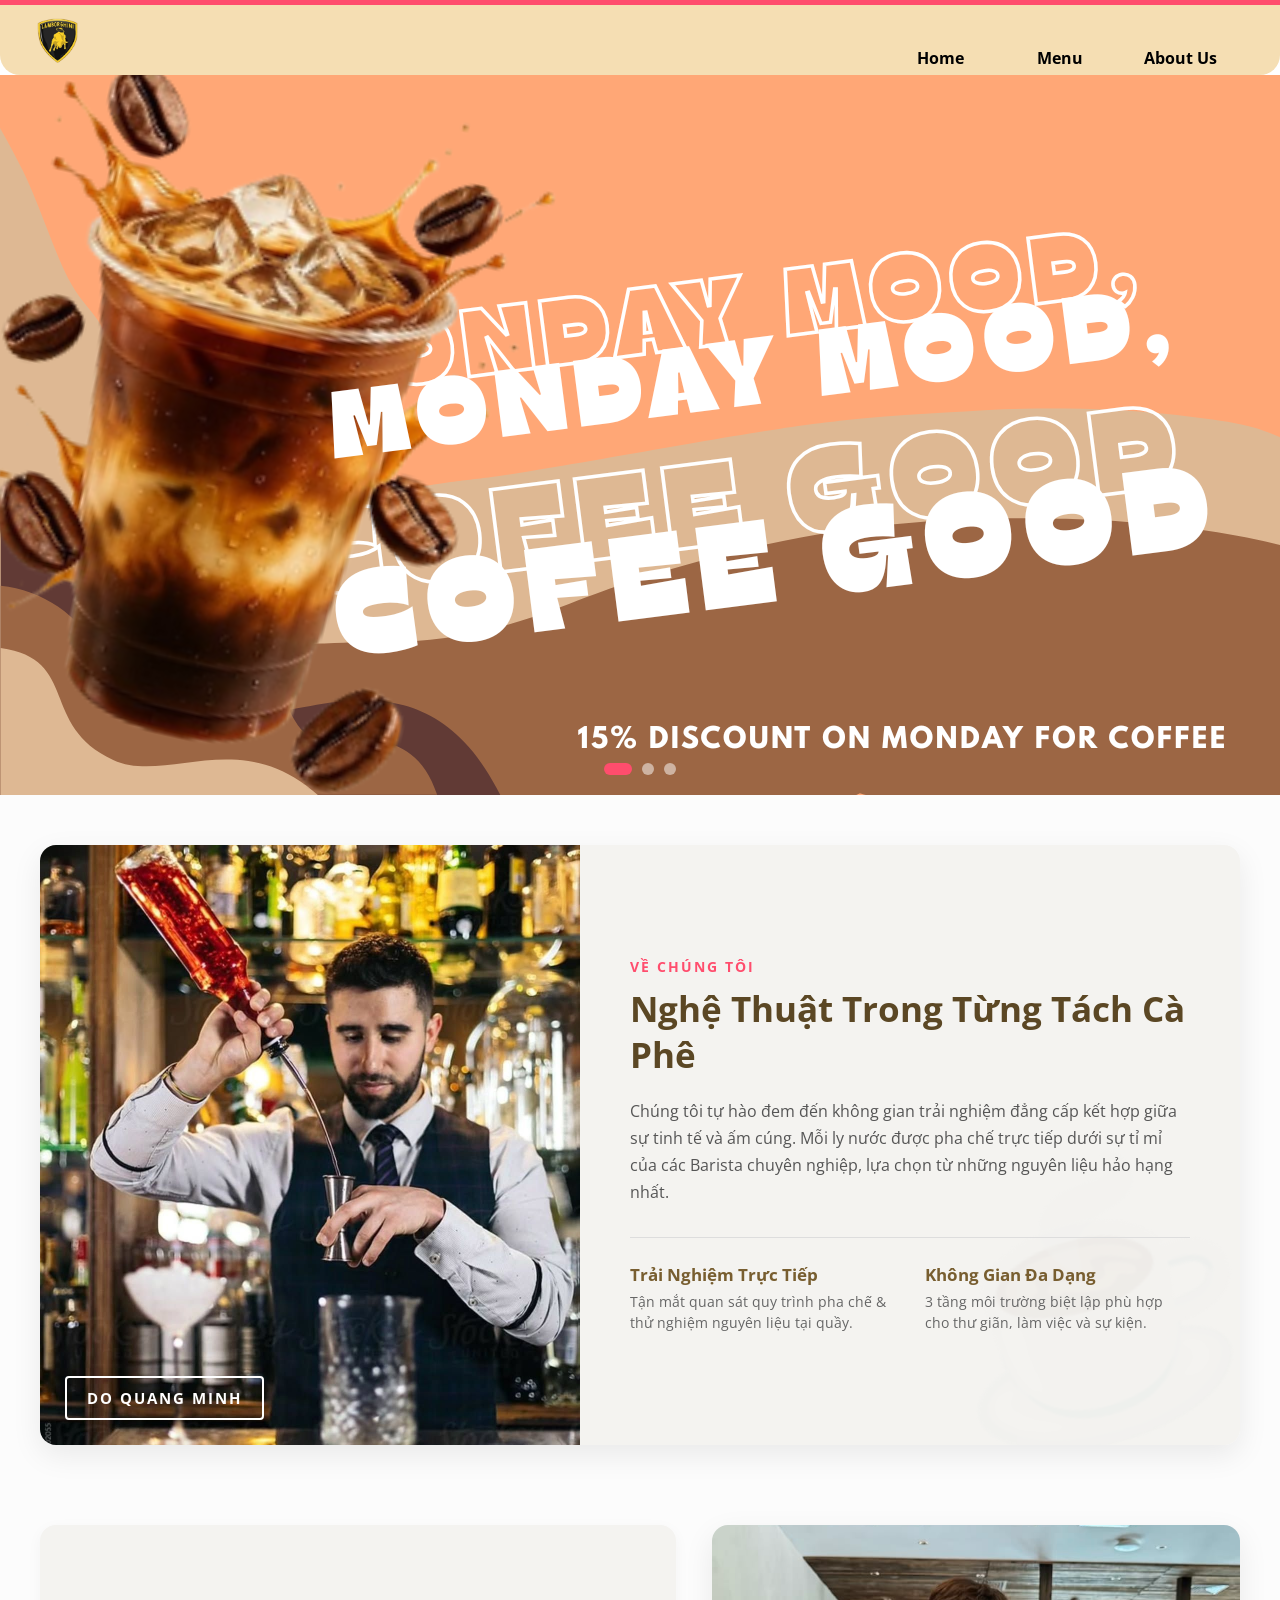
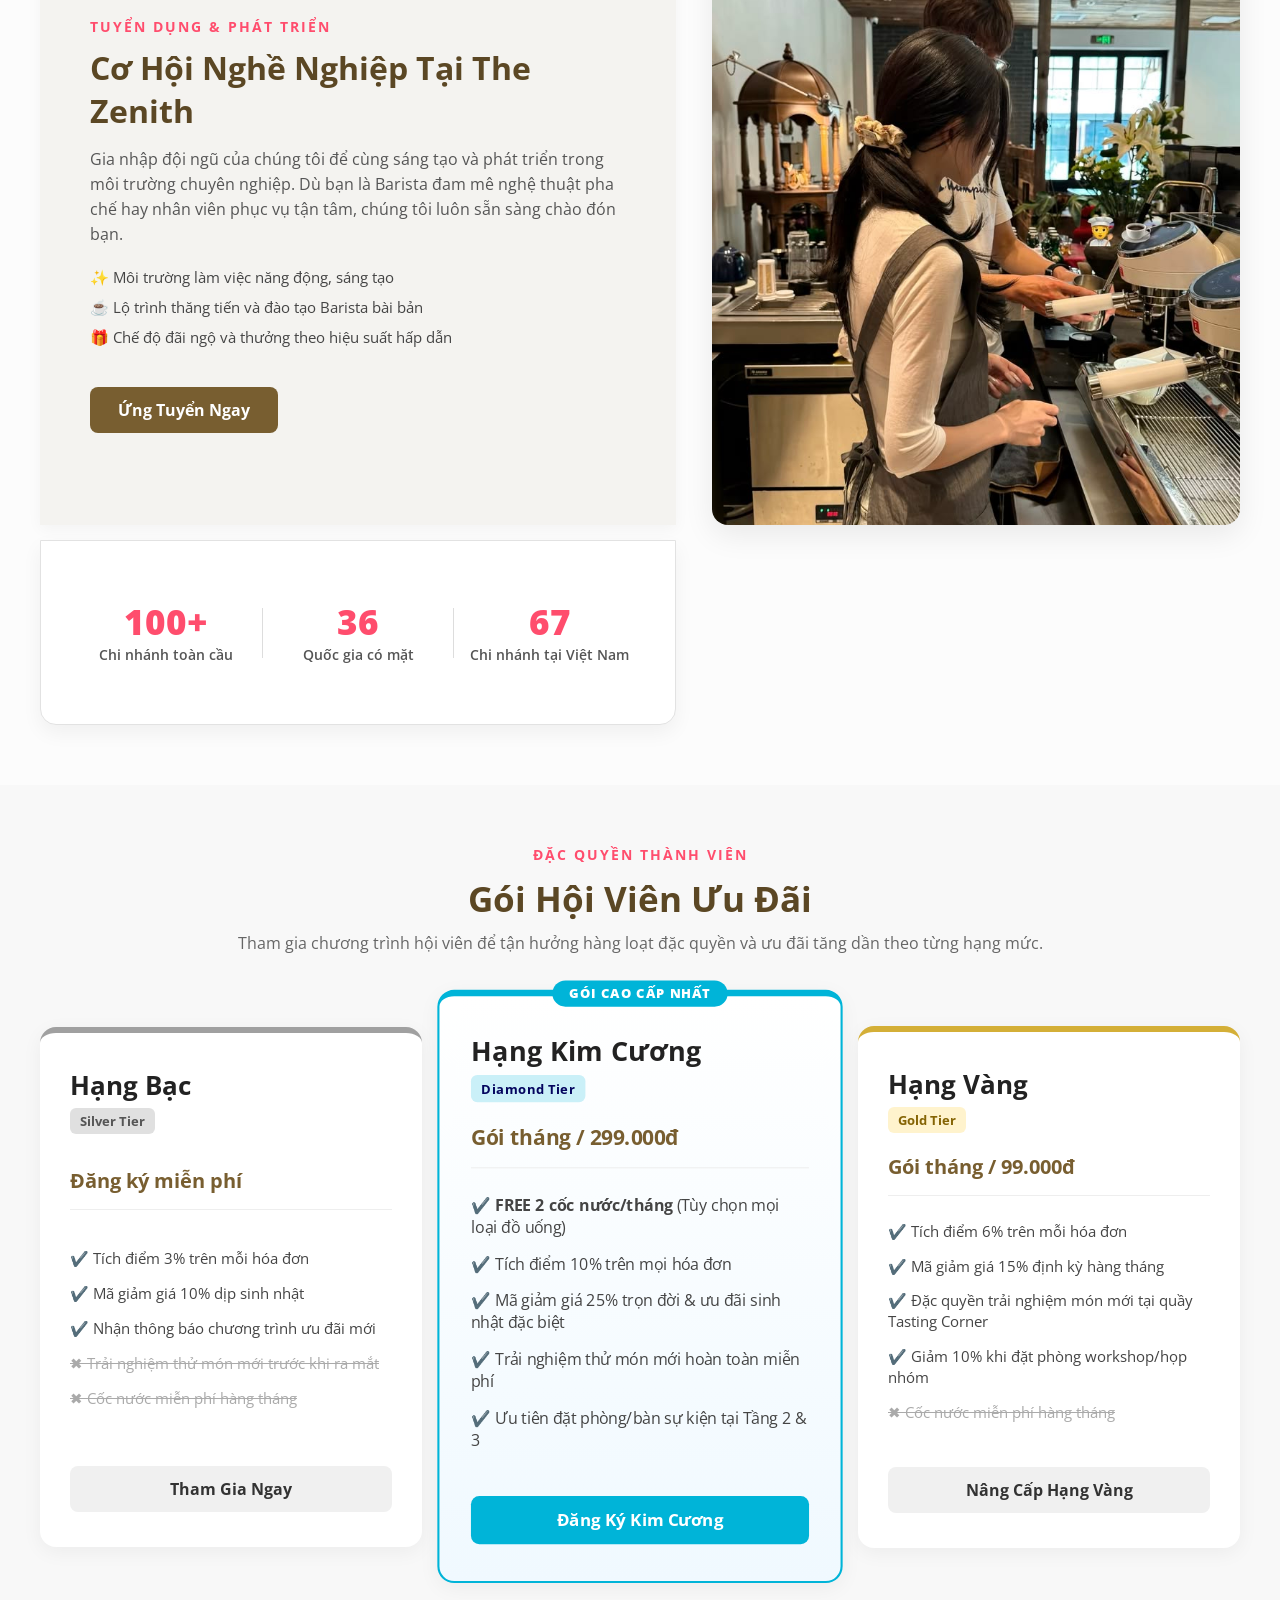
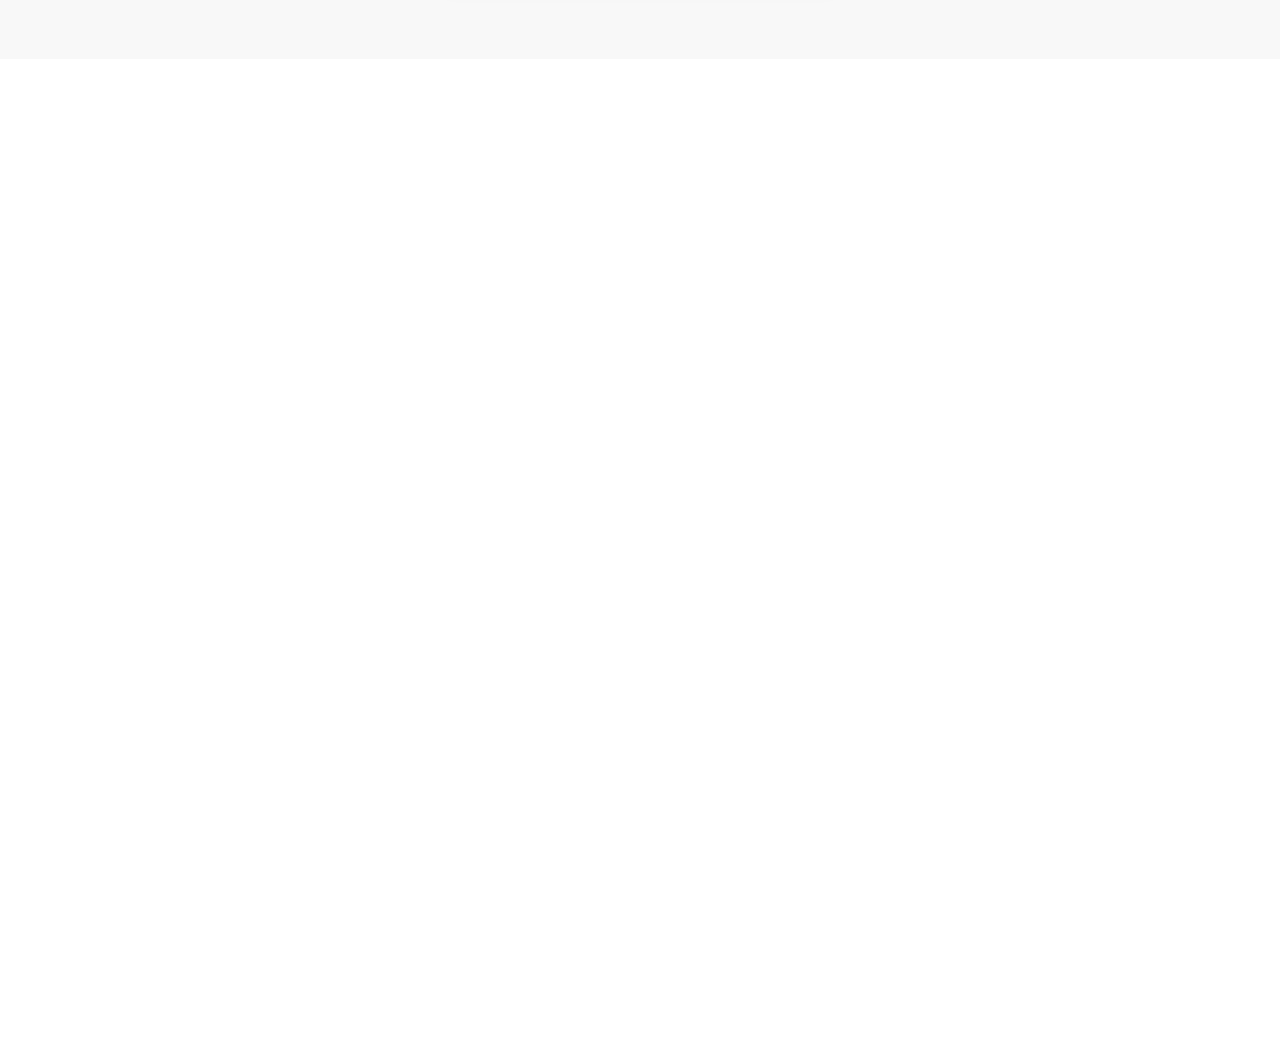
==== index.html @ a3444e9d "Add files via upload" ====
<!DOCTYPE html>
<html lang="en">
<head>
    <meta charset="UTF-8">
    <meta name="viewport" content="width=device-width, initial-scale=1.0">
    <title>Document</title>
    <link rel="stylesheet" href="style.css">
    <link rel="preconnect" href="https://fonts.googleapis.com">
    <link rel="preconnect" href="https://fonts.gstatic.com" crossorigin>
    <link href="https://fonts.googleapis.com/css2?family=Open+Sans:ital,wght@0,300..800;1,300..800&display=swap" rel="stylesheet">
</head>
<body>
    <div class="header">
        <a href="#" class="logo">
            <img src="poster/image.png" alt="Logo Thương Hiệu">
        </a>
        <ul class="nav">
            
            <li class="nav-item">
                <div class="button">Home</div>
                <div class="panel">
                    <div class="panel-layout-70-30">
                        <div class="panel-left">
                            <ul class="panel-links">
                                <li><a href="#about-section">Giới thiệu chung</a></li>
                                <li><a href="#career-section">Cơ hội nghề nghiệp</a></li>
                                <li><a href="#posterSlider">Chương trình ưu đãi</a></li>
                                <li><a href="#membership-section">Thẻ quà tặng</a></li>
                            </ul>
                        </div>
                        
                        <div class="panel-divider"></div>
                        
                        <div class="panel-right">
                            <p class="quote">"Sự hoàn hảo trong từng giọt cà phê không chỉ là nghệ thuật, mà là cam kết chất lượng tuyệt đối từ chúng tôi đến tay bạn."</p>
                            <p class="quote-author">- Chuyên gia nhãn hàng -</p>
                        </div>
                    </div>
                </div>
            </li>

            <li class="nav-item">
                <div class="button">Menu</div>
                <div class="panel">
                    <div class="panel-content">
                        <h3 class="panel-title">Danh mục đồ uống</h3>
                        <ul class="panel-links grid-links">
                            <li><a href="#">Cà phê pha máy</a></li>
                            <li><a href="#">Cà phê pha phin truyền thống</a></li>
                            <li><a href="#">Trà trái cây nhiệt đới</a></li>
                            <li><a href="#">Trà sữa trân châu</a></li>
                            <li><a href="#">Đá xay (Freeze)</a></li>
                            <li><a href="#">Nước ép tươi</a></li>
                        </ul>
                    </div>
                </div>
            </li>

            <li class="nav-item">
                <div class="button">About Us</div>
                <div class="panel">
                    <div class="panel-content">
                        <h3 class="panel-title">Về thương hiệu</h3>
                        <ul class="panel-links grid-links">
                            <li><a href="#">Lịch sử thương hiệu</a></li>
                            <li><a href="#">Biểu tượng thương hiệu</a></li>
                            <li><a href="#">Hệ thống chi nhánh & cơ sở</a></li>
                            <li><a href="#">Cơ hội nghề nghiệp</a></li>
                            <li><a href="#">Chính sách trực tuyến</a></li>
                            <li><a href="#">Liên hệ nhượng quyền</a></li>
                        </ul>
                    </div>
                </div>
            </li>
            
        </ul>
    </div>
    
    <div class="main-poster" id="posterSlider">
        <div class="slider-track">
            <div class="slide">
                <img src="poster/MONDAY MOOD, COFEE GOOD.png" alt="Poster 1" draggable="false">
            </div>
            <div class="slide">
                <img src="poster/MONDAY MOOD, COFEE GOOD(1).png" alt="Poster 2" draggable="false">
            </div>
            <div class="slide">
                <img src="poster/MONDAY MOOD, COFEE GOOD(2).png" alt="Poster 3" draggable="false">
            </div>
        </div>
        <!-- Dấu chấm chuyển slide (Dots) -->
        <div class="slider-dots">
            <span class="dot active"></span>
            <span class="dot"></span>
            <span class="dot"></span>
        </div>
    </div>

    <!-- SECTION GIỚI THIỆU CHUNG -->
    <section class="about-section" id="about-section">
        <div class="about-container">
            <!-- Ảnh Bartender bên trái -->
            <div class="about-image">
                <img src="poster/bartender.png" alt="Bartender">
                <div class="bartender-badge">DO QUANG MINH</div>
            </div>

            <!-- Khối nội dung bên phải -->
            <div class="about-content">
                <div class="content-text">
                    <span class="sub-title">VỀ CHÚNG TÔI</span>
                    <h2>Nghệ Thuật Trong Từng Tách Cà Phê</h2>
                    <p class="description">
                        Chúng tôi tự hào đem đến không gian trải nghiệm đẳng cấp kết hợp giữa sự tinh tế và ấm cúng. 
                        Mỗi ly nước được pha chế trực tiếp dưới sự tỉ mỉ của các Barista chuyên nghiệp, lựa chọn từ những nguyên liệu hảo hạng nhất.
                    </p>

                    <div class="about-highlights">
                        <div class="highlight-item">
                            <h4>Trải Nghiệm Trực Tiếp</h4>
                            <p>Tận mắt quan sát quy trình pha chế & thử nghiệm nguyên liệu tại quầy.</p>
                        </div>
                        <div class="highlight-item">
                            <h4>Không Gian Đa Dạng</h4>
                            <p>3 tầng môi trường biệt lập phù hợp cho thư giãn, làm việc và sự kiện.</p>
                        </div>
                    </div>
                </div>

                <!-- Họa tiết trang trí chìm ở góc dưới bên phải -->
                <div class="watermark-pattern">☕</div>
            </div>
        </div>
    </section>

    <!-- SECTION CƠ HỘI NGHỀ NGHIỆP & CHI NHÁNH -->
    <section class="career-branch-section" id="career-section">
        <div class="career-container">
            <!-- Khối nội dung bên trái (Cao 800px) -->
            <div class="career-left">
                <!-- Phần trên (600px): Cơ hội nghề nghiệp -->
                <div class="career-info">
                    <span class="sub-title">TUYỂN DỤNG & PHÁT TRIỂN</span>
                    <h2>Cơ Hội Nghề Nghiệp Tại The Zenith</h2>
                    <p class="description">
                        Gia nhập đội ngũ của chúng tôi để cùng sáng tạo và phát triển trong môi trường chuyên nghiệp. 
                        Dù bạn là Barista đam mê nghệ thuật pha chế hay nhân viên phục vụ tận tâm, chúng tôi luôn sẵn sàng chào đón bạn.
                    </p>
                    <ul class="career-benefits">
                        <li>✨ Môi trường làm việc năng động, sáng tạo</li>
                        <li>☕ Lộ trình thăng tiến và đào tạo Barista bài bản</li>
                        <li>🎁 Chế độ đãi ngộ và thưởng theo hiệu suất hấp dẫn</li>
                    </ul>
                    <a href="#" class="btn-career">Ứng Tuyển Ngay</a>
                </div>

                <!-- Phần dưới (200px): Thống kê Chi nhánh (3 Cột) -->
                <div class="branch-stats">
                    <div class="stat-item">
                        <span class="stat-number">100+</span>
                        <span class="stat-label">Chi nhánh toàn cầu</span>
                    </div>
                    <div class="stat-divider"></div>
                    <div class="stat-item">
                        <span class="stat-number">36</span>
                        <span class="stat-label">Quốc gia có mặt</span>
                    </div>
                    <div class="stat-divider"></div>
                    <div class="stat-item">
                        <span class="stat-number">67</span>
                        <span class="stat-label">Chi nhánh tại Việt Nam</span>
                    </div>
                </div>
            </div>

            <!-- Khối ảnh Staff bên phải (Cao 600px) -->
            <div class="career-right-image">
                <img src="poster/staff.png" alt="Staff">
            </div>
        </div>
    </section>

    <!-- SECTION GÓI HỘI VIÊN -->
    <section class="membership-section" id="membership-section">
        <div class="membership-container">
            <div class="membership-header">
                <span class="sub-title">ĐẶC QUYỀN THÀNH VIÊN</span>
                <h2>Gói Hội Viên Ưu Đãi</h2>
                <p>Tham gia chương trình hội viên để tận hưởng hàng loạt đặc quyền và ưu đãi tăng dần theo từng hạng mức.</p>
            </div>

            <div class="membership-cards">
                <!-- GÓI BẠC (BÊN TRÁI) -->
                <div class="membership-card silver">
                    <div class="card-header">
                        <h3>Hạng Bạc</h3>
                        <span class="badge-tier">Silver Tier</span>
                    </div>
                    <div class="card-price">Đăng ký miễn phí</div>
                    <ul class="card-benefits">
                        <li>✔️ Tích điểm 3% trên mỗi hóa đơn</li>
                        <li>✔️ Mã giảm giá 10% dịp sinh nhật</li>
                        <li>✔️ Nhận thông báo chương trình ưu đãi mới</li>
                        <li class="disabled">✖ Trải nghiệm thử món mới trước khi ra mắt</li>
                        <li class="disabled">✖ Cốc nước miễn phí hàng tháng</li>
                    </ul>
                    <a href="#" class="btn-tier">Tham Gia Ngay</a>
                </div>

                <!-- GÓI KIM CƯƠNG (Ở GIỮA - NỔI BẬT CAO NHẤT) -->
                <div class="membership-card diamond highlight">
                    <div class="popular-tag">GÓI CAO CẤP NHẤT</div>
                    <div class="card-header">
                        <h3>Hạng Kim Cương</h3>
                        <span class="badge-tier">Diamond Tier</span>
                    </div>
                    <div class="card-price">Gói tháng / 299.000đ</div>
                    <ul class="card-benefits">
                        <li>✔️ <strong>FREE 2 cốc nước/tháng</strong> (Tùy chọn mọi loại đồ uống)</li>
                        <li>✔️ Tích điểm 10% trên mọi hóa đơn</li>
                        <li>✔️ Mã giảm giá 25% trọn đời & ưu đãi sinh nhật đặc biệt</li>
                        <li>✔️ Trải nghiệm thử món mới hoàn toàn miễn phí</li>
                        <li>✔️ Ưu tiên đặt phòng/bàn sự kiện tại Tầng 2 & 3</li>
                    </ul>
                    <a href="#" class="btn-tier btn-diamond">Đăng Ký Kim Cương</a>
                </div>

                <!-- GÓI VÀNG (BÊN PHẢI) -->
                <div class="membership-card gold">
                    <div class="card-header">
                        <h3>Hạng Vàng</h3>
                        <span class="badge-tier">Gold Tier</span>
                    </div>
                    <div class="card-price">Gói tháng / 99.000đ</div>
                    <ul class="card-benefits">
                        <li>✔️ Tích điểm 6% trên mỗi hóa đơn</li>
                        <li>✔️ Mã giảm giá 15% định kỳ hàng tháng</li>
                        <li>✔️ Đặc quyền trải nghiệm món mới tại quầy Tasting Corner</li>
                        <li>✔️ Giảm 10% khi đặt phòng workshop/họp nhóm</li>
                        <li class="disabled">✖ Cốc nước miễn phí hàng tháng</li>
                    </ul>
                    <a href="#" class="btn-tier">Nâng Cấp Hạng Vàng</a>
                </div>
            </div>
        </div>
    </section>

    <div style="height: 1000px; padding: 20px;"></div>
    
    <script src="script.js"></script>
</body>
</html>
---- style.css ----
* {
    padding: 0;
    margin: 0;
    box-sizing: border-box;
}

html {
    scroll-behavior: smooth;
}

body {
    font-family: 'Open Sans', sans-serif;
    padding-top: 75px; 
}


.header {
    height: 75px;
    width: 100%;
    background-color: wheat;
    border-top: 5px solid #ff4d6d;
    
    position: fixed;
    top: 0;
    left: 0;
    z-index: 1000;
    
    display: flex;
    align-items: flex-end;
    padding-bottom: 0;     

    border-bottom-left-radius: 20px;
    border-bottom-right-radius: 20px;
}

.nav {
    list-style: none;
    padding: 0;
    margin-left: auto;  
    margin-right: 50px;
    display: flex; 
    gap: 20px; 

    font-weight: bold;
}

.nav-item {
    position: static; 
}

.logo {
    margin-left: 30px; 
    
    align-self: center; 
    
    display: flex; 
}

.logo img {
    height: 55px; 
    width: auto;
    object-fit: contain; 
}

.button {
    height: 35px;
    width: 100px;
    
    border-top-left-radius: 20px;
    border-top-right-radius: 20px;
    border-bottom-left-radius: 0;
    border-bottom-right-radius: 0;

    color: #000;
    cursor: pointer;
    
    display: flex;
    justify-content: center; 
    align-items: center;  
    transition: 0.2s;   
}

.nav-item:hover .button,
.nav-item.active .button {
    background-color: hsl(38, 43%, 33%);
    color: white;
}

.panel {
    display: none; 
    position: absolute;
    top: 75px; 
    left: 0;
    width: 100%;
    height: auto;
    background-color: #fff;
    box-shadow: 0px 8px 16px rgba(0,0,0,0.1); 
    font-weight: normal; 
    color: #333;
    padding: 30px 10%; 
    border-bottom: 3px solid hsl(38, 43%, 33%); 
}

.nav-item.active .panel {
    display: block;
    animation: fadeIn 0.3s ease; 
}


.panel-layout-70-30 {
    display: flex;
    justify-content: space-between;
    align-items: stretch; 
}

.panel-left {
    width: 65%;
}


.panel-divider {
    width: 1px;
    background-color: #ccc;
    margin: 15px 30px; 
}

.panel-right {
    width: 30%; 
    display: flex;
    flex-direction: column;
    justify-content: center; 
}

.panel-title {
    color: hsl(38, 43%, 33%);
    margin-bottom: 15px;
    font-size: 1.2rem;
}

.panel-links {
    list-style: none;
    padding: 0;
}

.panel-links li {
    margin-bottom: 12px;
}

.panel-links a {
    text-decoration: none;
    color: #333;
    font-size: 1rem;
    transition: 0.2s;
}

.panel-links a:hover {
    color: #ff4d6d;
    padding-left: 5px; 
}

.grid-links {
    display: grid;
    grid-template-columns: 1fr 1fr; 
    gap: 15px;
}

.quote {
    font-style: italic;
    font-size: 1.1rem;
    line-height: 1.6;
    color: #555;
}

.quote-author {
    margin-top: 15px;
    font-weight: bold;
    text-align: right;
    color: hsl(38, 43%, 33%);
}

@keyframes fadeIn {
    from { opacity: 0; transform: translateY(-5px); }
    to { opacity: 1; transform: translateY(0); }
}

/* MAIN POSTER SLIDER */
.main-poster {
    width: 100%;
    max-height: 100vh;
    overflow: hidden;
    position: relative;
    user-select: none; /* Tránh bôi đen chữ/ảnh khi kéo chuột */
    cursor: grab;
}

.main-poster:active {
    cursor: grabbing;
}

.slider-track {
    display: flex;
    width: 100%;
    height: 100%;
    transition: transform 0.5s cubic-bezier(0.25, 1, 0.5, 1);
    will-change: transform;
}

.slide {
    min-width: 100%;
    height: 100%;
    display: flex;
    justify-content: center;
    align-items: center;
    flex-shrink: 0;
}

.slide img {
    width: 100%;
    height: 100%;
    object-fit: cover;
    pointer-events: none; /* Tránh kéo thả mặc định của trình duyệt */
}

/* Dots chỉ số slide */
.slider-dots {
    position: absolute;
    bottom: 20px;
    left: 50%;
    transform: translateX(-50%);
    display: flex;
    gap: 10px;
    z-index: 10;
}

.dot {
    width: 12px;
    height: 12px;
    background-color: rgba(255, 255, 255, 0.5);
    border-radius: 50%;
    cursor: pointer;
    transition: 0.3s;
}

.dot.active {
    background-color: #ff4d6d;
    width: 28px;
    border-radius: 10px;
}

.main-poster img {
    width: 100%;
    height: 100%;
    object-fit: cover; 
}

/* SECTION GIỚI THIỆU CHUNG */
.about-section {
    width: 100%;
    padding: 50px 0; /* Khoảng cách nhỏ giữa Slider và Section này */
    background-color: #fcfcfc;
}

.about-container {
    max-width: 1200px;
    height: 600px; /* Chiều cao cố định 600px theo yêu cầu */
    margin: 0 auto;
    display: flex;
    box-shadow: 0 10px 30px rgba(0, 0, 0, 0.08);
    border-radius: 16px;
    overflow: hidden;
}

/* Khối ảnh bên trái */
.about-image {
    width: 45%;
    height: 100%;
    position: relative;
}

.about-image img {
    width: 100%;
    height: 100%;
    object-fit: cover;
    display: block;
}

.bartender-badge {
    position: absolute;
    bottom: 25px;
    left: 25px;
    
    color: #ffffff;
    border: 2px solid #ffffff; /* Khung chữ nhật rỗng (hollow) */
    background-color: transparent;
    
    font-size: 0.95rem;
    font-weight: 700;
    letter-spacing: 2px;
    text-transform: uppercase;
    
    padding: 10px 20px;
    border-radius: 4px; /* Bo góc nhẹ cho tinh tế, hoặc đổi thành 0px nếu muốn vuông vức hẳn */
    z-index: 5;
    
    /* Đổ bóng nhẹ phía sau chữ/viền để nổi bật trên các nền ảnh sáng/tối */
    box-shadow: 0 4px 10px rgba(0, 0, 0, 0.25);
}

/* Khối nội dung ngả xám bên phải */
.about-content {
    width: 55%;
    height: 100%;
    background-color: #f4f3f0; /* Màu nền ngả xám ấm nhẹ nhàng */
    padding: 50px;
    display: flex;
    flex-direction: column;
    justify-content: center;
    position: relative; /* Để căn vị trí họa tiết chìm */
    overflow: hidden;
}

.content-text {
    position: relative;
    z-index: 2; /* Nổi lên trên họa tiết chìm */
}

.sub-title {
    font-size: 0.9rem;
    font-weight: 700;
    letter-spacing: 2px;
    color: #ff4d6d;
    text-transform: uppercase;
    display: block;
    margin-bottom: 10px;
}

.about-content h2 {
    font-size: 2.2rem;
    color: hsl(38, 43%, 25%);
    margin-bottom: 20px;
    line-height: 1.3;
}

.about-content .description {
    font-size: 1rem;
    line-height: 1.7;
    color: #555;
    margin-bottom: 30px;
}

.about-highlights {
    display: flex;
    gap: 20px;
    border-top: 1px solid #ddd;
    padding-top: 25px;
}

.highlight-item h4 {
    color: hsl(38, 43%, 33%);
    font-size: 1.05rem;
    margin-bottom: 5px;
}

.highlight-item p {
    font-size: 0.88rem;
    color: #666;
    line-height: 1.5;
}

/* Họa tiết chìm ở góc dưới bên phải */
.watermark-pattern {
    position: absolute;
    bottom: -20px;
    right: -10px;
    font-size: 16rem; /* Họa tiết dạng hạt/cốc cà phê to chìm */
    color: rgba(0, 0, 0, 0.04); /* Độ mờ chìm xuống nền */
    user-select: none;
    pointer-events: none;
    z-index: 1;
    transform: rotate(-15deg);
}

/* SECTION CƠ HỘI NGHỀ NGHIỆP & CHI NHÁNH */
.career-branch-section {
    width: 100%;
    padding: 30px 0 60px 0;
    background-color: #fcfcfc;
}

.career-container {
    max-width: 1200px;
    height: 800px; /* Tổng chiều cao 800px bao trùm cả bức ảnh & các cột thống kê */
    margin: 0 auto;
    display: flex;
    justify-content: space-between;
    align-items: flex-start;
}

/* Khối bên trái: Cao đủ 800px */
.career-left {
    width: 53%;
    height: 800px;
    display: flex;
    flex-direction: column;
    justify-content: space-between;
}

/* Phần trên 600px bên trái: Nội dung Tuyển dụng */
.career-info {
    height: 600px;
    background-color: #f4f3f0;
    padding: 50px;
    border-radius: 16px 16px 0 0;
    display: flex;
    flex-direction: column;
    justify-content: center;
    box-shadow: 0 4px 15px rgba(0, 0, 0, 0.04);
}

.career-info h2 {
    font-size: 2rem;
    color: hsl(38, 43%, 25%);
    margin-bottom: 15px;
}

.career-info .description {
    font-size: 0.98rem;
    line-height: 1.6;
    color: #555;
    margin-bottom: 20px;
}

.career-benefits {
    list-style: none;
    padding: 0;
    margin-bottom: 30px;
}

.career-benefits li {
    font-size: 0.95rem;
    color: #444;
    margin-bottom: 10px;
}

.btn-career {
    display: inline-block;
    width: fit-content;
    padding: 12px 28px;
    background-color: hsl(38, 43%, 33%);
    color: #fff;
    text-decoration: none;
    font-weight: bold;
    border-radius: 8px;
    transition: 0.3s ease;
}

.btn-career:hover {
    background-color: #ff4d6d;
    transform: translateY(-2px);
}

/* Phần dưới 200px bên trái: 3 cột Chi nhánh */
.branch-stats {
    height: 185px; /* Chiều cao gần 200px khớp layout */
    background-color: #ffffff;
    border: 1px solid #e2e2e2;
    border-radius: 0 0 16px 16px;
    padding: 20px 30px;
    display: flex;
    justify-content: space-around;
    align-items: center;
    box-shadow: 0 8px 20px rgba(0, 0, 0, 0.05);
}

.stat-item {
    text-align: center;
    flex: 1;
}

.stat-number {
    display: block;
    font-size: 2.2rem;
    font-weight: 800;
    color: #ff4d6d;
    line-height: 1.2;
}

.stat-label {
    font-size: 0.9rem;
    font-weight: 600;
    color: #555;
}

.stat-divider {
    width: 1px;
    height: 50px;
    background-color: #ddd;
}

/* Khối ảnh bên phải: Cao cố định 600px */
.career-right-image {
    width: 44%;
    height: 600px;
    border-radius: 16px;
    overflow: hidden;
    box-shadow: 0 10px 30px rgba(0, 0, 0, 0.08);
}

.career-right-image img {
    width: 100%;
    height: 100%;
    object-fit: cover;
    display: block;
}

/* SECTION GÓI HỘI VIÊN */
.membership-section {
    width: 100%;
    padding: 60px 0 90px 0;
    background-color: #f8f8f8;
}

.membership-container {
    max-width: 1200px;
    margin: 0 auto;
}

.membership-header {
    text-align: center;
    margin-bottom: 50px;
}

.membership-header h2 {
    font-size: 2.2rem;
    color: hsl(38, 43%, 25%);
    margin-top: 5px;
}

.membership-header p {
    color: #666;
    font-size: 1rem;
    margin-top: 10px;
}

/* KHỐI 3 CARDS HỘI VIÊN */
.membership-cards {
    display: flex;
    justify-content: center;
    align-items: center;
    gap: 25px;
}

/* Thẻ chung */
.membership-card {
    flex: 1;
    background: #ffffff;
    border-radius: 16px;
    padding: 35px 30px;
    display: flex;
    flex-direction: column;
    justify-content: space-between;
    min-height: 520px;
    position: relative;
    box-shadow: 0 5px 20px rgba(0, 0, 0, 0.05);
    transition: transform 0.3s ease, box-shadow 0.3s ease;
}

.membership-card:hover {
    transform: translateY(-8px);
    box-shadow: 0 12px 30px rgba(0, 0, 0, 0.12);
}

/* Thẻ Bạc (Trái) */
.membership-card.silver {
    border-top: 6px solid #a0a0a0;
}
.membership-card.silver .badge-tier {
    background: #e0e0e0;
    color: #555;
}

/* Thẻ Vàng (Phải) */
.membership-card.gold {
    border-top: 6px solid #d4af37;
}
.membership-card.gold .badge-tier {
    background: #fff3cd;
    color: #856404;
}

/* Thẻ Kim Cương (Giữa - Nổi bật) */
.membership-card.diamond {
    border: 2px solid #00b4d8;
    border-top: 6px solid #00b4d8;
    transform: scale(1.05); /* Kéo dài và to hơn 2 thẻ còn lại */
    z-index: 2;
    background: linear-gradient(180deg, #ffffff 0%, #f0f9ff 100%);
}

.membership-card.diamond:hover {
    transform: scale(1.07) translateY(-5px);
}

.membership-card.diamond .badge-tier {
    background: #caf0f8;
    color: #03045e;
}

.popular-tag {
    position: absolute;
    top: -15px;
    left: 50%;
    transform: translateX(-50%);
    background: #00b4d8;
    color: #ffffff;
    font-size: 0.75rem;
    font-weight: 800;
    padding: 4px 16px;
    border-radius: 20px;
    letter-spacing: 1px;
}

/* Tiêu đề & Giá */
.card-header h3 {
    font-size: 1.6rem;
    color: #222;
    margin-bottom: 5px;
}

.badge-tier {
    display: inline-block;
    font-size: 0.8rem;
    font-weight: 700;
    padding: 4px 10px;
    border-radius: 6px;
    margin-bottom: 20px;
}

.card-price {
    font-size: 1.25rem;
    font-weight: 700;
    color: hsl(38, 43%, 33%);
    margin-bottom: 25px;
    padding-bottom: 15px;
    border-bottom: 1px solid #eee;
}

/* Quyền lợi */
.card-benefits {
    list-style: none;
    padding: 0;
    margin-bottom: 30px;
}

.card-benefits li {
    font-size: 0.93rem;
    color: #444;
    margin-bottom: 14px;
    line-height: 1.4;
}

.card-benefits li.disabled {
    color: #aaa;
    text-decoration: line-through;
}

/* Nút bấm */
.btn-tier {
    display: block;
    text-align: center;
    padding: 12px 0;
    border-radius: 8px;
    background-color: #f0f0f0;
    color: #333;
    font-weight: 700;
    text-decoration: none;
    transition: 0.3s;
}

.btn-tier:hover {
    background-color: hsl(38, 43%, 33%);
    color: #fff;
}

.btn-diamond {
    background-color: #00b4d8;
    color: #fff;
}

.btn-diamond:hover {
    background-color: #0077b6;
}
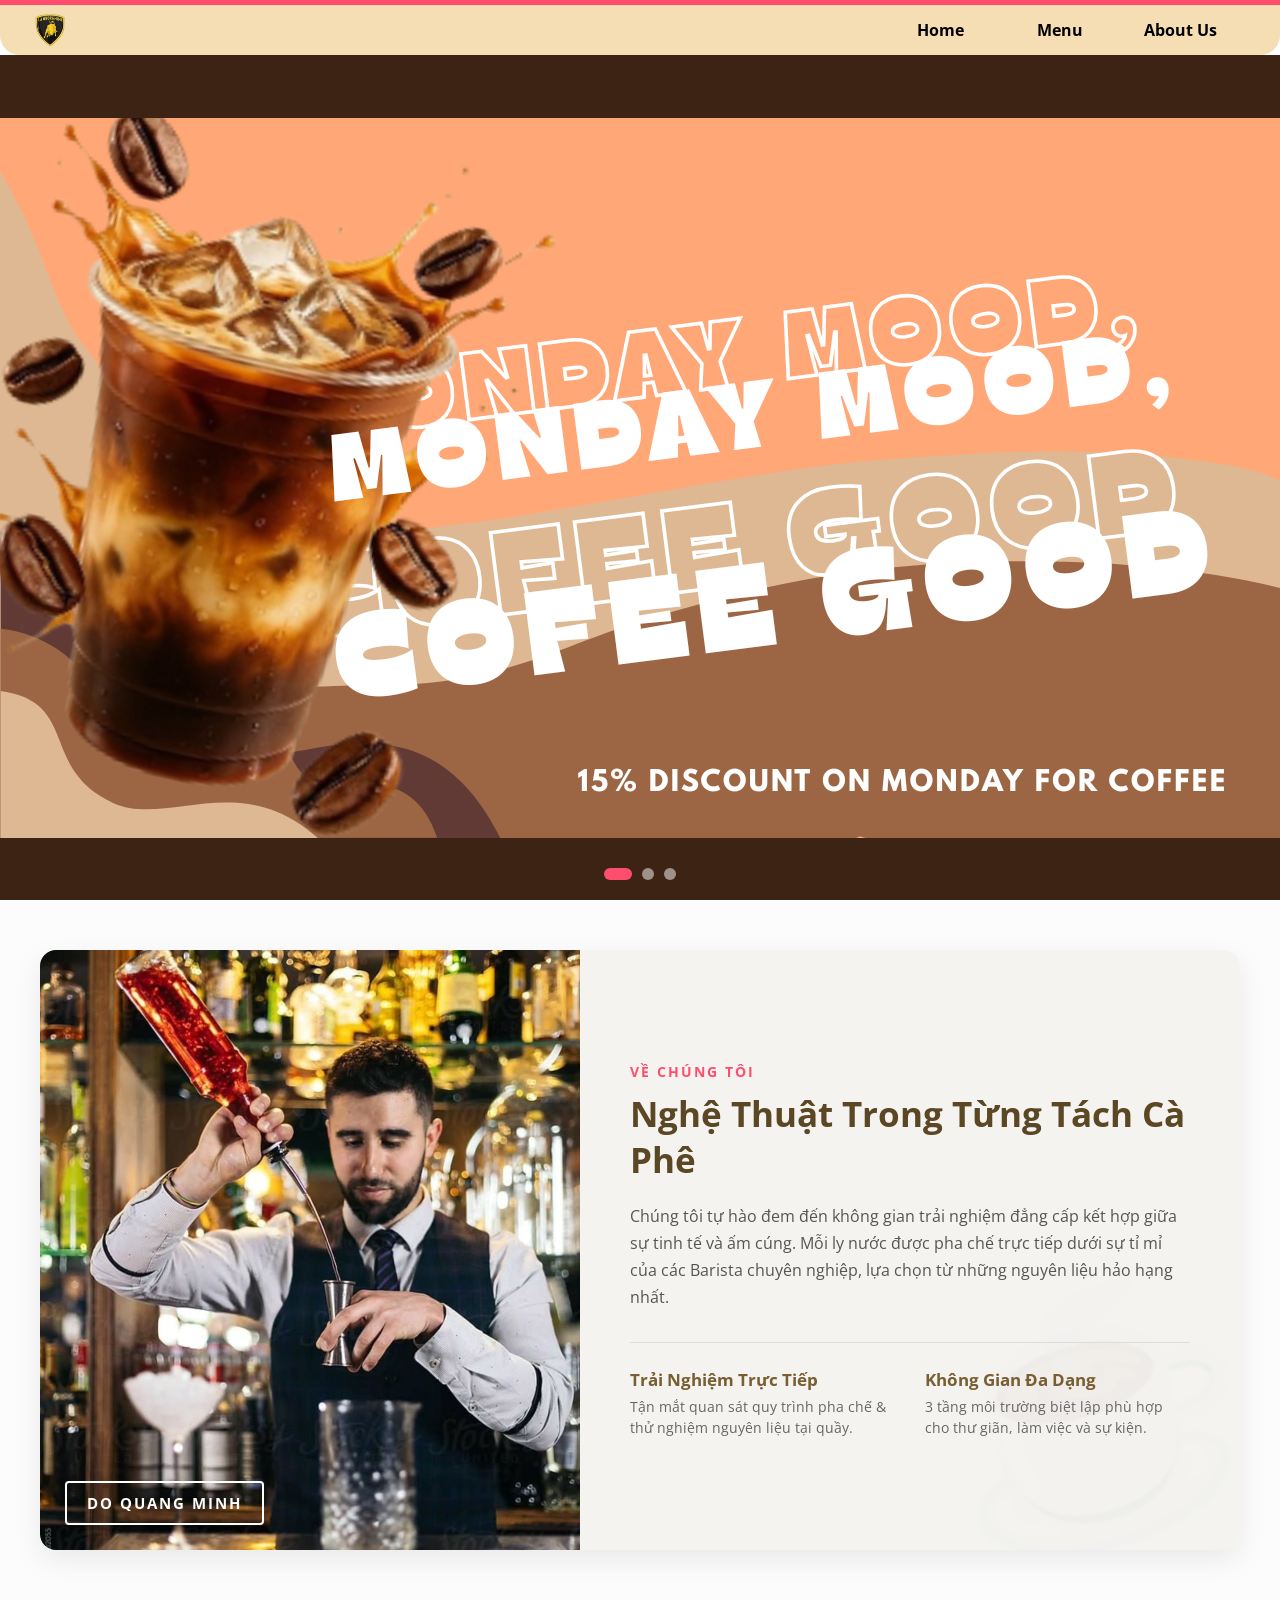
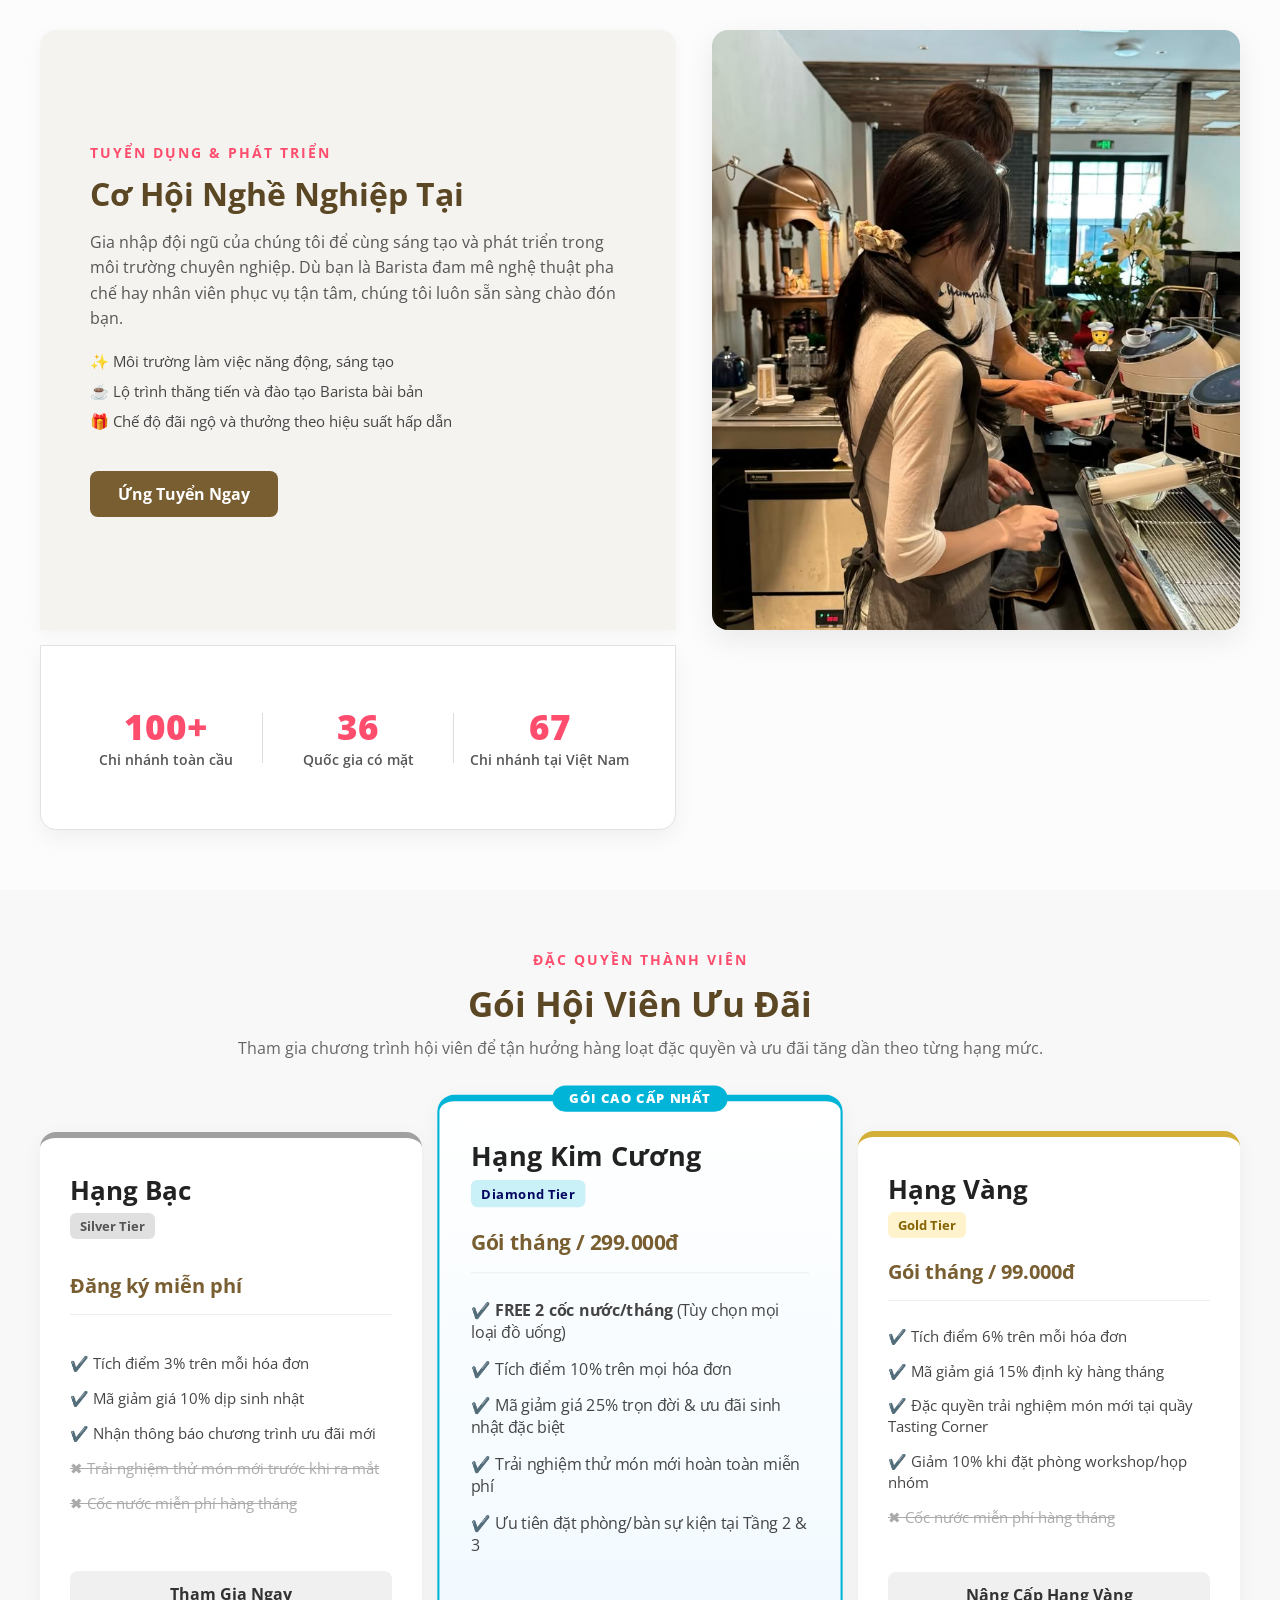
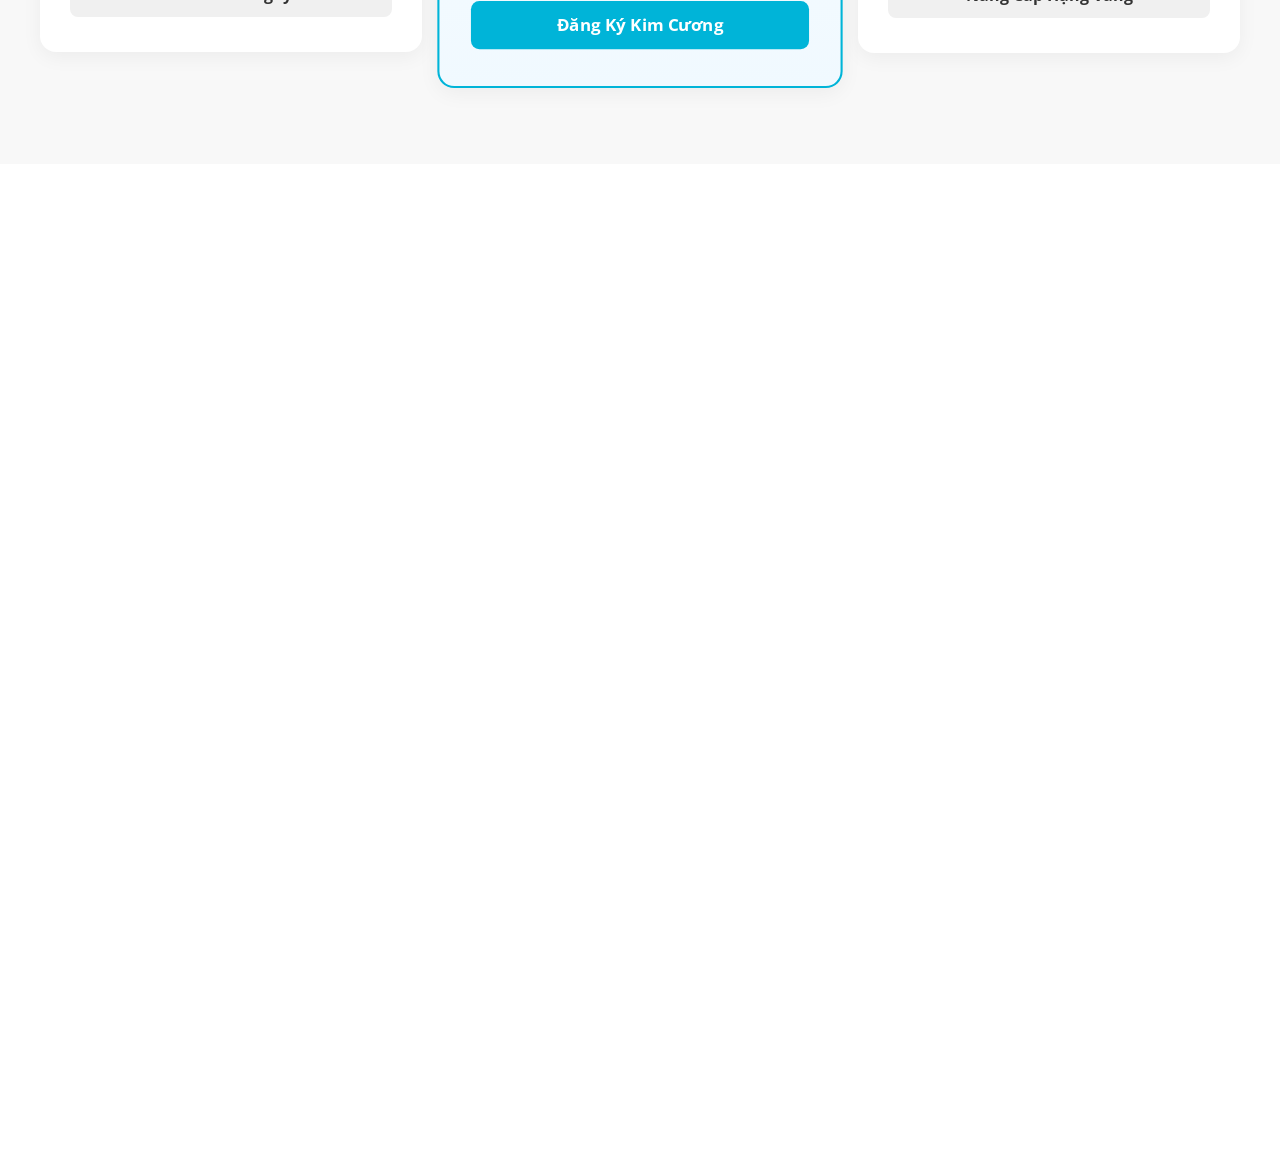
==== commit aa2ae1e7: "Update index.html" ====
--- a/index.html
+++ b/index.html
@@ -14,6 +14,13 @@
         <a href="#" class="logo">
             <img src="poster/image.png" alt="Logo Thương Hiệu">
         </a>
+
+        <div class="hamburger">
+            <span class="bar"></span>
+            <span class="bar"></span>
+            <span class="bar"></span>
+        </div>
+
         <ul class="nav">
             
             <li class="nav-item">
@@ -141,7 +148,7 @@
                 <!-- Phần trên (600px): Cơ hội nghề nghiệp -->
                 <div class="career-info">
                     <span class="sub-title">TUYỂN DỤNG & PHÁT TRIỂN</span>
-                    <h2>Cơ Hội Nghề Nghiệp Tại The Zenith</h2>
+                    <h2>Cơ Hội Nghề Nghiệp Tại</h2>
                     <p class="description">
                         Gia nhập đội ngũ của chúng tôi để cùng sáng tạo và phát triển trong môi trường chuyên nghiệp. 
                         Dù bạn là Barista đam mê nghệ thuật pha chế hay nhân viên phục vụ tận tâm, chúng tôi luôn sẵn sàng chào đón bạn.
@@ -151,7 +158,7 @@
                         <li>☕ Lộ trình thăng tiến và đào tạo Barista bài bản</li>
                         <li>🎁 Chế độ đãi ngộ và thưởng theo hiệu suất hấp dẫn</li>
                     </ul>
-                    <a href="#" class="btn-career">Ứng Tuyển Ngay</a>
+                    <a href="notfound.html" class="btn-career">Ứng Tuyển Ngay</a>
                 </div>
 
                 <!-- Phần dưới (200px): Thống kê Chi nhánh (3 Cột) -->
@@ -204,7 +211,7 @@
                         <li class="disabled">✖ Trải nghiệm thử món mới trước khi ra mắt</li>
                         <li class="disabled">✖ Cốc nước miễn phí hàng tháng</li>
                     </ul>
-                    <a href="#" class="btn-tier">Tham Gia Ngay</a>
+                    <a href="notfound.html" class="btn-tier">Tham Gia Ngay</a>
                 </div>
 
                 <!-- GÓI KIM CƯƠNG (Ở GIỮA - NỔI BẬT CAO NHẤT) -->
@@ -222,7 +229,7 @@
                         <li>✔️ Trải nghiệm thử món mới hoàn toàn miễn phí</li>
                         <li>✔️ Ưu tiên đặt phòng/bàn sự kiện tại Tầng 2 & 3</li>
                     </ul>
-                    <a href="#" class="btn-tier btn-diamond">Đăng Ký Kim Cương</a>
+                    <a href="notfound.html" class="btn-tier btn-diamond">Đăng Ký Kim Cương</a>
                 </div>
 
                 <!-- GÓI VÀNG (BÊN PHẢI) -->
@@ -239,7 +246,7 @@
                         <li>✔️ Giảm 10% khi đặt phòng workshop/họp nhóm</li>
                         <li class="disabled">✖ Cốc nước miễn phí hàng tháng</li>
                     </ul>
-                    <a href="#" class="btn-tier">Nâng Cấp Hạng Vàng</a>
+                    <a href="notfound.html" class="btn-tier">Nâng Cấp Hạng Vàng</a>
                 </div>
             </div>
         </div>
@@ -249,4 +256,4 @@
     
     <script src="script.js"></script>
 </body>
-</html>+</html>
--- a/style.css
+++ b/style.css
@@ -10,12 +10,12 @@
 
 body {
     font-family: 'Open Sans', sans-serif;
-    padding-top: 75px; 
+    padding-top: 55px; 
 }
 
 
 .header {
-    height: 75px;
+    height: 55px;
     width: 100%;
     background-color: wheat;
     border-top: 5px solid #ff4d6d;
@@ -26,7 +26,7 @@
     z-index: 1000;
     
     display: flex;
-    align-items: flex-end;
+    align-items: center;
     padding-bottom: 0;     
 
     border-bottom-left-radius: 20px;
@@ -57,7 +57,7 @@
 }
 
 .logo img {
-    height: 55px; 
+    height: 40px; 
     width: auto;
     object-fit: contain; 
 }
@@ -89,7 +89,7 @@
 .panel {
     display: none; 
     position: absolute;
-    top: 75px; 
+    top: 55px; 
     left: 0;
     width: 100%;
     height: auto;
@@ -183,14 +183,16 @@
     to { opacity: 1; transform: translateY(0); }
 }
 
-/* MAIN POSTER SLIDER */
+
+/* CONTAINER POSTER - KHÔNG KHAI BÁO NỀN CỐ ĐỊNH TẠI ĐÂY NẾU 3 POSTER KHÁC MÀU NHAU */
 .main-poster {
     width: 100%;
-    max-height: 100vh;
+    height: calc(100vh - 55px);
     overflow: hidden;
     position: relative;
-    user-select: none; /* Tránh bôi đen chữ/ảnh khi kéo chuột */
+    user-select: none;
     cursor: grab;
+    transition: background-color 0.5s ease;
 }
 
 .main-poster:active {
@@ -205,20 +207,27 @@
     will-change: transform;
 }
 
+/* KHỐI CHỨA MỖI SLIDE - ÉP HIỂN THỊ CĂN GIỮA */
 .slide {
     min-width: 100%;
+    width: 100%;
     height: 100%;
-    display: flex;
-    justify-content: center;
-    align-items: center;
+    display: flex !important;
+    justify-content: center !important;
+    align-items: center !important;
     flex-shrink: 0;
-}
-
+    overflow: hidden;
+}
+
+/* THẺ ẢNH - BẮT BUỘC KHÔNG BỊ CẮT VỚI !IMPORTANT */
 .slide img {
-    width: 100%;
-    height: 100%;
-    object-fit: cover;
-    pointer-events: none; /* Tránh kéo thả mặc định của trình duyệt */
+    max-width: 100% !important;
+    max-height: 100% !important;
+    width: auto !important;
+    height: auto !important;
+    object-fit: contain !important; /* Ép không bị cắt trên/dưới dưới mọi hình thức */
+    display: block !important;
+    pointer-events: none;
 }
 
 /* Dots chỉ số slide */
@@ -689,4 +698,1152 @@
 
 .btn-diamond:hover {
     background-color: #0077b6;
-}+}
+
+/* PAGE UNDER CONSTRUCTION (NOTFOUND) */
+.under-construction-body {
+    padding-top: 0; /* Ghi đè padding-top 75px của body gốc */
+    margin: 0;
+    min-height: 100vh;
+    display: flex;
+    justify-content: center;
+    align-items: center;
+    background-color: #f8f8f8;
+}
+
+.under-construction-container {
+    text-align: center;
+    padding: 20px;
+}
+
+.title-bold {
+    font-size: 3rem;
+    font-weight: 800;
+    color: hsl(0, 0%, 0%);
+    letter-spacing: 2px;
+    margin-bottom: 10px;
+}
+
+.subtitle-small {
+    font-size: 1.2rem;
+    font-weight: 600;
+    color: #000000;
+    letter-spacing: 1px;
+    margin-bottom: 30px;
+}
+
+.construction-image img {
+    max-width: 100%;
+    max-height: 450px;
+    height: auto;
+    object-fit: contain;
+}
+
+/* =========================================
+   GIAO DIỆN MOBILE & TABLET (TỪ 768PX TRỞ XUỐNG)
+========================================= */
+
+/* Nút Hamburger */
+.hamburger {
+    display: none;
+    cursor: pointer;
+    margin-left: auto;
+    margin-right: 20px;
+    flex-direction: column;
+    gap: 5px;
+    z-index: 1001;
+}
+
+.hamburger .bar {
+    width: 25px;
+    height: 3px;
+    background-color: hsl(38, 43%, 33%);
+    transition: all 0.3s ease;
+}
+
+@media (max-width: 768px) {
+    /* HIỂN THỊ HAMBURGER */
+    .hamburger {
+        display: flex;
+    }
+    
+    /* MENU MOBILE (DẠNG ACCORDION) */
+    .nav {
+        display: none; /* Ẩn mặc định */
+        flex-direction: column;
+        position: absolute;
+        top: 55px;
+        left: 0;
+        width: 100%;
+        background-color: #ffffff;
+        box-shadow: 0px 10px 20px rgba(0,0,0,0.1);
+        margin: 0;
+        padding: 0;
+    }
+
+    .nav.open {
+        display: flex;
+    }
+
+    .nav-item {
+        width: 100%;
+        margin: 0;
+        border-bottom: 1px solid #f0f0f0;
+    }
+    .nav-item:hover .button {
+        background-color: transparent; 
+        color: #000;
+    }
+    .nav-item.active .button {
+        background-color: hsl(38, 43%, 33%);
+        color: white;
+    }
+
+    .button {
+        width: 100%;
+        border-radius: 0;
+        justify-content: flex-start;
+        padding: 15px 30px;
+        height: auto;
+        font-size: 1.1rem;
+    }
+
+    /* Đổi Panel từ Float (Absolute) thành Accordion (Static) để đẩy content bên dưới */
+    .panel {
+        position: static;
+        box-shadow: none;
+        border-bottom: none;
+        padding: 15px 30px;
+        background-color: #fafafa;
+    }
+
+    /* Fix các layout đa cột trong Panel */
+    .panel-layout-70-30 {
+        flex-direction: column;
+    }
+    .panel-left, .panel-right {
+        width: 100%;
+    }
+    .panel-divider {
+        width: 100%;
+        height: 1px;
+        margin: 15px 0;
+    }
+    .grid-links {
+        grid-template-columns: 1fr; /* Trở thành 1 cột */
+    }
+
+    /* CONCEPT POSTER: Chiếm 40% chiều cao màn hình (2/5 ảnh trở xuống là nội dung) */
+    .main-poster {
+        height: 40vh;
+    }
+    
+    /* SECTION GIỚI THIỆU CHUNG (Dọc) */
+    .about-container {
+        flex-direction: column;
+        height: auto;
+        border-radius: 0;
+    }
+    .about-image {
+        width: 100%;
+        height: 40vh; 
+    }
+    .about-content {
+        width: 100%;
+        padding: 30px 20px;
+    }
+
+    /* SECTION CƠ HỘI NGHỀ NGHIỆP (Dọc) */
+    .career-container {
+        display: flex;
+        flex-direction: column;
+        height: auto; /* Quan trọng: Xóa bỏ fix cứng 800px của PC */
+    }
+    
+    .career-right-image {
+        order: -1; /* Ép ảnh hiển thị lên trên cùng (số càng âm càng ưu tiên) */
+        width: 100%;
+        height: 40vh; /* Đồng bộ 2/5 màn hình */
+        border-radius: 0;
+        display: block;
+    }
+    
+    .career-left {
+        order: 2; /* Nội dung chữ nằm dưới ảnh */
+        width: 100%;
+        height: auto; /* Ghi đè 800px của PC */
+    }
+    
+    .career-info {
+        height: auto;
+        padding: 30px 20px;
+        border-radius: 0;
+    }
+    
+    .branch-stats {
+        flex-direction: column;
+        height: auto;
+        gap: 20px;
+        padding: 30px 20px;
+        border-radius: 0;
+    }
+    
+    .stat-divider {
+        width: 100%;
+        height: 1px;
+    }
+
+    /* SECTION THẺ HỘI VIÊN (CAROUSEL VUỐT NGANG) */
+    .membership-cards {
+        justify-content: flex-start;
+        flex-wrap: nowrap;
+        overflow-x: auto;
+        scroll-snap-type: x mandatory; /* Snap từng component 1 */
+        padding: 10px 20px 40px 20px;
+        gap: 15px;
+        -webkit-overflow-scrolling: touch; /* Vuốt mượt trên iOS */
+    }
+
+    .membership-card {
+        min-width: 85%; /* Chiếm 85% để lộ ra 1 phần thẻ tiếp theo nhằm gợi ý vuốt */
+        scroll-snap-align: center;
+        transform: none !important; /* Hủy hiệu ứng phóng to PC */
+        min-height: 480px;
+    }
+
+    .membership-card.diamond {
+        border: 1px solid #ddd;
+        border-top: 6px solid #00b4d8;
+    }
+    
+    /* Ẩn thanh cuộn xấu xí */
+    .membership-cards::-webkit-scrollbar {
+        display: none;
+    }
+}
+
+/* HIỆU ỨNG ANIMATION HAMBURGER -> DẤU X */
+.hamburger.active .bar:nth-child(1) {
+    transform: translateY(8px) rotate(45deg);
+}
+.hamburger.active .bar:nth-child(2) {
+    opacity: 0;
+}
+.hamburger.active .bar:nth-child(3) {
+    transform: translateY(-8px) rotate(-45deg);
+}* {
+    padding: 0;
+    margin: 0;
+    box-sizing: border-box;
+}
+
+html {
+    scroll-behavior: smooth;
+}
+
+body {
+    font-family: 'Open Sans', sans-serif;
+    padding-top: 55px; 
+}
+
+
+.header {
+    height: 55px;
+    width: 100%;
+    background-color: wheat;
+    border-top: 5px solid #ff4d6d;
+    
+    position: fixed;
+    top: 0;
+    left: 0;
+    z-index: 1000;
+    
+    display: flex;
+    align-items: center;
+    padding-bottom: 0;     
+
+    border-bottom-left-radius: 20px;
+    border-bottom-right-radius: 20px;
+}
+
+.nav {
+    list-style: none;
+    padding: 0;
+    margin-left: auto;  
+    margin-right: 50px;
+    display: flex; 
+    gap: 20px; 
+
+    font-weight: bold;
+}
+
+.nav-item {
+    position: static; 
+}
+
+.logo {
+    margin-left: 30px; 
+    
+    align-self: center; 
+    
+    display: flex; 
+}
+
+.logo img {
+    height: 40px; 
+    width: auto;
+    object-fit: contain; 
+}
+
+.button {
+    height: 35px;
+    width: 100px;
+    
+    border-top-left-radius: 20px;
+    border-top-right-radius: 20px;
+    border-bottom-left-radius: 0;
+    border-bottom-right-radius: 0;
+
+    color: #000;
+    cursor: pointer;
+    
+    display: flex;
+    justify-content: center; 
+    align-items: center;  
+    transition: 0.2s;   
+}
+
+.nav-item:hover .button,
+.nav-item.active .button {
+    background-color: hsl(38, 43%, 33%);
+    color: white;
+}
+
+.panel {
+    display: none; 
+    position: absolute;
+    top: 55px; 
+    left: 0;
+    width: 100%;
+    height: auto;
+    background-color: #fff;
+    box-shadow: 0px 8px 16px rgba(0,0,0,0.1); 
+    font-weight: normal; 
+    color: #333;
+    padding: 30px 10%; 
+    border-bottom: 3px solid hsl(38, 43%, 33%); 
+}
+
+.nav-item.active .panel {
+    display: block;
+    animation: fadeIn 0.3s ease; 
+}
+
+
+.panel-layout-70-30 {
+    display: flex;
+    justify-content: space-between;
+    align-items: stretch; 
+}
+
+.panel-left {
+    width: 65%;
+}
+
+
+.panel-divider {
+    width: 1px;
+    background-color: #ccc;
+    margin: 15px 30px; 
+}
+
+.panel-right {
+    width: 30%; 
+    display: flex;
+    flex-direction: column;
+    justify-content: center; 
+}
+
+.panel-title {
+    color: hsl(38, 43%, 33%);
+    margin-bottom: 15px;
+    font-size: 1.2rem;
+}
+
+.panel-links {
+    list-style: none;
+    padding: 0;
+}
+
+.panel-links li {
+    margin-bottom: 12px;
+}
+
+.panel-links a {
+    text-decoration: none;
+    color: #333;
+    font-size: 1rem;
+    transition: 0.2s;
+}
+
+.panel-links a:hover {
+    color: #ff4d6d;
+    padding-left: 5px; 
+}
+
+.grid-links {
+    display: grid;
+    grid-template-columns: 1fr 1fr; 
+    gap: 15px;
+}
+
+.quote {
+    font-style: italic;
+    font-size: 1.1rem;
+    line-height: 1.6;
+    color: #555;
+}
+
+.quote-author {
+    margin-top: 15px;
+    font-weight: bold;
+    text-align: right;
+    color: hsl(38, 43%, 33%);
+}
+
+@keyframes fadeIn {
+    from { opacity: 0; transform: translateY(-5px); }
+    to { opacity: 1; transform: translateY(0); }
+}
+
+
+/* CONTAINER POSTER - KHÔNG KHAI BÁO NỀN CỐ ĐỊNH TẠI ĐÂY NẾU 3 POSTER KHÁC MÀU NHAU */
+.main-poster {
+    width: 100%;
+    height: calc(100vh - 55px);
+    overflow: hidden;
+    position: relative;
+    user-select: none;
+    cursor: grab;
+    transition: background-color 0.5s ease;
+}
+
+.main-poster:active {
+    cursor: grabbing;
+}
+
+.slider-track {
+    display: flex;
+    width: 100%;
+    height: 100%;
+    transition: transform 0.5s cubic-bezier(0.25, 1, 0.5, 1);
+    will-change: transform;
+}
+
+/* KHỐI CHỨA MỖI SLIDE - ÉP HIỂN THỊ CĂN GIỮA */
+.slide {
+    min-width: 100%;
+    width: 100%;
+    height: 100%;
+    display: flex !important;
+    justify-content: center !important;
+    align-items: center !important;
+    flex-shrink: 0;
+    overflow: hidden;
+}
+
+/* THẺ ẢNH - BẮT BUỘC KHÔNG BỊ CẮT VỚI !IMPORTANT */
+.slide img {
+    max-width: 100% !important;
+    max-height: 100% !important;
+    width: auto !important;
+    height: auto !important;
+    object-fit: contain !important; /* Ép không bị cắt trên/dưới dưới mọi hình thức */
+    display: block !important;
+    pointer-events: none;
+}
+
+/* Dots chỉ số slide */
+.slider-dots {
+    position: absolute;
+    bottom: 20px;
+    left: 50%;
+    transform: translateX(-50%);
+    display: flex;
+    gap: 10px;
+    z-index: 10;
+}
+
+.dot {
+    width: 12px;
+    height: 12px;
+    background-color: rgba(255, 255, 255, 0.5);
+    border-radius: 50%;
+    cursor: pointer;
+    transition: 0.3s;
+}
+
+.dot.active {
+    background-color: #ff4d6d;
+    width: 28px;
+    border-radius: 10px;
+}
+
+.main-poster img {
+    width: 100%;
+    height: 100%;
+    object-fit: cover; 
+}
+
+/* SECTION GIỚI THIỆU CHUNG */
+.about-section {
+    width: 100%;
+    padding: 50px 0; /* Khoảng cách nhỏ giữa Slider và Section này */
+    background-color: #fcfcfc;
+}
+
+.about-container {
+    max-width: 1200px;
+    height: 600px; /* Chiều cao cố định 600px theo yêu cầu */
+    margin: 0 auto;
+    display: flex;
+    box-shadow: 0 10px 30px rgba(0, 0, 0, 0.08);
+    border-radius: 16px;
+    overflow: hidden;
+}
+
+/* Khối ảnh bên trái */
+.about-image {
+    width: 45%;
+    height: 100%;
+    position: relative;
+}
+
+.about-image img {
+    width: 100%;
+    height: 100%;
+    object-fit: cover;
+    display: block;
+}
+
+.bartender-badge {
+    position: absolute;
+    bottom: 25px;
+    left: 25px;
+    
+    color: #ffffff;
+    border: 2px solid #ffffff; /* Khung chữ nhật rỗng (hollow) */
+    background-color: transparent;
+    
+    font-size: 0.95rem;
+    font-weight: 700;
+    letter-spacing: 2px;
+    text-transform: uppercase;
+    
+    padding: 10px 20px;
+    border-radius: 4px; /* Bo góc nhẹ cho tinh tế, hoặc đổi thành 0px nếu muốn vuông vức hẳn */
+    z-index: 5;
+    
+    /* Đổ bóng nhẹ phía sau chữ/viền để nổi bật trên các nền ảnh sáng/tối */
+    box-shadow: 0 4px 10px rgba(0, 0, 0, 0.25);
+}
+
+/* Khối nội dung ngả xám bên phải */
+.about-content {
+    width: 55%;
+    height: 100%;
+    background-color: #f4f3f0; /* Màu nền ngả xám ấm nhẹ nhàng */
+    padding: 50px;
+    display: flex;
+    flex-direction: column;
+    justify-content: center;
+    position: relative; /* Để căn vị trí họa tiết chìm */
+    overflow: hidden;
+}
+
+.content-text {
+    position: relative;
+    z-index: 2; /* Nổi lên trên họa tiết chìm */
+}
+
+.sub-title {
+    font-size: 0.9rem;
+    font-weight: 700;
+    letter-spacing: 2px;
+    color: #ff4d6d;
+    text-transform: uppercase;
+    display: block;
+    margin-bottom: 10px;
+}
+
+.about-content h2 {
+    font-size: 2.2rem;
+    color: hsl(38, 43%, 25%);
+    margin-bottom: 20px;
+    line-height: 1.3;
+}
+
+.about-content .description {
+    font-size: 1rem;
+    line-height: 1.7;
+    color: #555;
+    margin-bottom: 30px;
+}
+
+.about-highlights {
+    display: flex;
+    gap: 20px;
+    border-top: 1px solid #ddd;
+    padding-top: 25px;
+}
+
+.highlight-item h4 {
+    color: hsl(38, 43%, 33%);
+    font-size: 1.05rem;
+    margin-bottom: 5px;
+}
+
+.highlight-item p {
+    font-size: 0.88rem;
+    color: #666;
+    line-height: 1.5;
+}
+
+/* Họa tiết chìm ở góc dưới bên phải */
+.watermark-pattern {
+    position: absolute;
+    bottom: -20px;
+    right: -10px;
+    font-size: 16rem; /* Họa tiết dạng hạt/cốc cà phê to chìm */
+    color: rgba(0, 0, 0, 0.04); /* Độ mờ chìm xuống nền */
+    user-select: none;
+    pointer-events: none;
+    z-index: 1;
+    transform: rotate(-15deg);
+}
+
+/* SECTION CƠ HỘI NGHỀ NGHIỆP & CHI NHÁNH */
+.career-branch-section {
+    width: 100%;
+    padding: 30px 0 60px 0;
+    background-color: #fcfcfc;
+}
+
+.career-container {
+    max-width: 1200px;
+    height: 800px; /* Tổng chiều cao 800px bao trùm cả bức ảnh & các cột thống kê */
+    margin: 0 auto;
+    display: flex;
+    justify-content: space-between;
+    align-items: flex-start;
+}
+
+/* Khối bên trái: Cao đủ 800px */
+.career-left {
+    width: 53%;
+    height: 800px;
+    display: flex;
+    flex-direction: column;
+    justify-content: space-between;
+}
+
+/* Phần trên 600px bên trái: Nội dung Tuyển dụng */
+.career-info {
+    height: 600px;
+    background-color: #f4f3f0;
+    padding: 50px;
+    border-radius: 16px 16px 0 0;
+    display: flex;
+    flex-direction: column;
+    justify-content: center;
+    box-shadow: 0 4px 15px rgba(0, 0, 0, 0.04);
+}
+
+.career-info h2 {
+    font-size: 2rem;
+    color: hsl(38, 43%, 25%);
+    margin-bottom: 15px;
+}
+
+.career-info .description {
+    font-size: 0.98rem;
+    line-height: 1.6;
+    color: #555;
+    margin-bottom: 20px;
+}
+
+.career-benefits {
+    list-style: none;
+    padding: 0;
+    margin-bottom: 30px;
+}
+
+.career-benefits li {
+    font-size: 0.95rem;
+    color: #444;
+    margin-bottom: 10px;
+}
+
+.btn-career {
+    display: inline-block;
+    width: fit-content;
+    padding: 12px 28px;
+    background-color: hsl(38, 43%, 33%);
+    color: #fff;
+    text-decoration: none;
+    font-weight: bold;
+    border-radius: 8px;
+    transition: 0.3s ease;
+}
+
+.btn-career:hover {
+    background-color: #ff4d6d;
+    transform: translateY(-2px);
+}
+
+/* Phần dưới 200px bên trái: 3 cột Chi nhánh */
+.branch-stats {
+    height: 185px; /* Chiều cao gần 200px khớp layout */
+    background-color: #ffffff;
+    border: 1px solid #e2e2e2;
+    border-radius: 0 0 16px 16px;
+    padding: 20px 30px;
+    display: flex;
+    justify-content: space-around;
+    align-items: center;
+    box-shadow: 0 8px 20px rgba(0, 0, 0, 0.05);
+}
+
+.stat-item {
+    text-align: center;
+    flex: 1;
+}
+
+.stat-number {
+    display: block;
+    font-size: 2.2rem;
+    font-weight: 800;
+    color: #ff4d6d;
+    line-height: 1.2;
+}
+
+.stat-label {
+    font-size: 0.9rem;
+    font-weight: 600;
+    color: #555;
+}
+
+.stat-divider {
+    width: 1px;
+    height: 50px;
+    background-color: #ddd;
+}
+
+/* Khối ảnh bên phải: Cao cố định 600px */
+.career-right-image {
+    width: 44%;
+    height: 600px;
+    border-radius: 16px;
+    overflow: hidden;
+    box-shadow: 0 10px 30px rgba(0, 0, 0, 0.08);
+}
+
+.career-right-image img {
+    width: 100%;
+    height: 100%;
+    object-fit: cover;
+    display: block;
+}
+
+/* SECTION GÓI HỘI VIÊN */
+.membership-section {
+    width: 100%;
+    padding: 60px 0 90px 0;
+    background-color: #f8f8f8;
+}
+
+.membership-container {
+    max-width: 1200px;
+    margin: 0 auto;
+}
+
+.membership-header {
+    text-align: center;
+    margin-bottom: 50px;
+}
+
+.membership-header h2 {
+    font-size: 2.2rem;
+    color: hsl(38, 43%, 25%);
+    margin-top: 5px;
+}
+
+.membership-header p {
+    color: #666;
+    font-size: 1rem;
+    margin-top: 10px;
+}
+
+/* KHỐI 3 CARDS HỘI VIÊN */
+.membership-cards {
+    display: flex;
+    justify-content: center;
+    align-items: center;
+    gap: 25px;
+}
+
+/* Thẻ chung */
+.membership-card {
+    flex: 1;
+    background: #ffffff;
+    border-radius: 16px;
+    padding: 35px 30px;
+    display: flex;
+    flex-direction: column;
+    justify-content: space-between;
+    min-height: 520px;
+    position: relative;
+    box-shadow: 0 5px 20px rgba(0, 0, 0, 0.05);
+    transition: transform 0.3s ease, box-shadow 0.3s ease;
+}
+
+.membership-card:hover {
+    transform: translateY(-8px);
+    box-shadow: 0 12px 30px rgba(0, 0, 0, 0.12);
+}
+
+/* Thẻ Bạc (Trái) */
+.membership-card.silver {
+    border-top: 6px solid #a0a0a0;
+}
+.membership-card.silver .badge-tier {
+    background: #e0e0e0;
+    color: #555;
+}
+
+/* Thẻ Vàng (Phải) */
+.membership-card.gold {
+    border-top: 6px solid #d4af37;
+}
+.membership-card.gold .badge-tier {
+    background: #fff3cd;
+    color: #856404;
+}
+
+/* Thẻ Kim Cương (Giữa - Nổi bật) */
+.membership-card.diamond {
+    border: 2px solid #00b4d8;
+    border-top: 6px solid #00b4d8;
+    transform: scale(1.05); /* Kéo dài và to hơn 2 thẻ còn lại */
+    z-index: 2;
+    background: linear-gradient(180deg, #ffffff 0%, #f0f9ff 100%);
+}
+
+.membership-card.diamond:hover {
+    transform: scale(1.07) translateY(-5px);
+}
+
+.membership-card.diamond .badge-tier {
+    background: #caf0f8;
+    color: #03045e;
+}
+
+.popular-tag {
+    position: absolute;
+    top: -15px;
+    left: 50%;
+    transform: translateX(-50%);
+    background: #00b4d8;
+    color: #ffffff;
+    font-size: 0.75rem;
+    font-weight: 800;
+    padding: 4px 16px;
+    border-radius: 20px;
+    letter-spacing: 1px;
+}
+
+/* Tiêu đề & Giá */
+.card-header h3 {
+    font-size: 1.6rem;
+    color: #222;
+    margin-bottom: 5px;
+}
+
+.badge-tier {
+    display: inline-block;
+    font-size: 0.8rem;
+    font-weight: 700;
+    padding: 4px 10px;
+    border-radius: 6px;
+    margin-bottom: 20px;
+}
+
+.card-price {
+    font-size: 1.25rem;
+    font-weight: 700;
+    color: hsl(38, 43%, 33%);
+    margin-bottom: 25px;
+    padding-bottom: 15px;
+    border-bottom: 1px solid #eee;
+}
+
+/* Quyền lợi */
+.card-benefits {
+    list-style: none;
+    padding: 0;
+    margin-bottom: 30px;
+}
+
+.card-benefits li {
+    font-size: 0.93rem;
+    color: #444;
+    margin-bottom: 14px;
+    line-height: 1.4;
+}
+
+.card-benefits li.disabled {
+    color: #aaa;
+    text-decoration: line-through;
+}
+
+/* Nút bấm */
+.btn-tier {
+    display: block;
+    text-align: center;
+    padding: 12px 0;
+    border-radius: 8px;
+    background-color: #f0f0f0;
+    color: #333;
+    font-weight: 700;
+    text-decoration: none;
+    transition: 0.3s;
+}
+
+.btn-tier:hover {
+    background-color: hsl(38, 43%, 33%);
+    color: #fff;
+}
+
+.btn-diamond {
+    background-color: #00b4d8;
+    color: #fff;
+}
+
+.btn-diamond:hover {
+    background-color: #0077b6;
+}
+
+/* PAGE UNDER CONSTRUCTION (NOTFOUND) */
+.under-construction-body {
+    padding-top: 0; /* Ghi đè padding-top 75px của body gốc */
+    margin: 0;
+    min-height: 100vh;
+    display: flex;
+    justify-content: center;
+    align-items: center;
+    background-color: #f8f8f8;
+}
+
+.under-construction-container {
+    text-align: center;
+    padding: 20px;
+}
+
+.title-bold {
+    font-size: 3rem;
+    font-weight: 800;
+    color: hsl(0, 0%, 0%);
+    letter-spacing: 2px;
+    margin-bottom: 10px;
+}
+
+.subtitle-small {
+    font-size: 1.2rem;
+    font-weight: 600;
+    color: #000000;
+    letter-spacing: 1px;
+    margin-bottom: 30px;
+}
+
+.construction-image img {
+    max-width: 100%;
+    max-height: 450px;
+    height: auto;
+    object-fit: contain;
+}
+
+/* =========================================
+   GIAO DIỆN MOBILE & TABLET (TỪ 768PX TRỞ XUỐNG)
+========================================= */
+
+/* Nút Hamburger */
+.hamburger {
+    display: none;
+    cursor: pointer;
+    margin-left: auto;
+    margin-right: 20px;
+    flex-direction: column;
+    gap: 5px;
+    z-index: 1001;
+}
+
+.hamburger .bar {
+    width: 25px;
+    height: 3px;
+    background-color: hsl(38, 43%, 33%);
+    transition: all 0.3s ease;
+}
+
+@media (max-width: 768px) {
+    /* HIỂN THỊ HAMBURGER */
+    .hamburger {
+        display: flex;
+    }
+    
+    /* MENU MOBILE (DẠNG ACCORDION) */
+    .nav {
+        display: none; /* Ẩn mặc định */
+        flex-direction: column;
+        position: absolute;
+        top: 55px;
+        left: 0;
+        width: 100%;
+        background-color: #ffffff;
+        box-shadow: 0px 10px 20px rgba(0,0,0,0.1);
+        margin: 0;
+        padding: 0;
+    }
+
+    .nav.open {
+        display: flex;
+    }
+
+    .nav-item {
+        width: 100%;
+        margin: 0;
+        border-bottom: 1px solid #f0f0f0;
+    }
+
+    .button {
+        width: 100%;
+        border-radius: 0;
+        justify-content: flex-start;
+        padding: 15px 30px;
+        height: auto;
+        font-size: 1.1rem;
+    }
+
+    /* Đổi Panel từ Float (Absolute) thành Accordion (Static) để đẩy content bên dưới */
+    .panel {
+        position: static;
+        box-shadow: none;
+        border-bottom: none;
+        padding: 15px 30px;
+        background-color: #fafafa;
+    }
+
+    /* Fix các layout đa cột trong Panel */
+    .panel-layout-70-30 {
+        flex-direction: column;
+    }
+    .panel-left, .panel-right {
+        width: 100%;
+    }
+    .panel-divider {
+        width: 100%;
+        height: 1px;
+        margin: 15px 0;
+    }
+    .grid-links {
+        grid-template-columns: 1fr; /* Trở thành 1 cột */
+    }
+
+    /* CONCEPT POSTER: Chiếm 40% chiều cao màn hình (2/5 ảnh trở xuống là nội dung) */
+    .main-poster {
+        height: 40vh;
+    }
+    
+    /* SECTION GIỚI THIỆU CHUNG (Dọc) */
+    .about-container {
+        flex-direction: column;
+        height: auto;
+        border-radius: 0;
+    }
+    .about-image {
+        width: 100%;
+        height: 300px;
+    }
+    .about-content {
+        width: 100%;
+        padding: 30px 20px;
+    }
+
+    /* SECTION CƠ HỘI NGHỀ NGHIỆP (Dọc) */
+    .career-container {
+        flex-direction: column;
+        height: auto;
+    }
+    .career-left, .career-right-image {
+        width: 100%;
+        height: auto;
+    }
+    .career-info {
+        height: auto;
+        padding: 30px 20px;
+        border-radius: 0;
+    }
+    .branch-stats {
+        flex-direction: column;
+        height: auto;
+        gap: 20px;
+        padding: 30px 20px;
+        border-radius: 0;
+    }
+    .stat-divider {
+        width: 100%;
+        height: 1px;
+    }
+    .career-right-image {
+        height: 350px;
+        border-radius: 0;
+    }
+
+    /* SECTION THẺ HỘI VIÊN (CAROUSEL VUỐT NGANG) */
+    .membership-cards {
+        justify-content: flex-start;
+        flex-wrap: nowrap;
+        overflow-x: auto;
+        scroll-snap-type: x mandatory; /* Snap từng component 1 */
+        padding: 10px 20px 40px 20px;
+        gap: 15px;
+        -webkit-overflow-scrolling: touch; /* Vuốt mượt trên iOS */
+    }
+
+    .membership-card {
+        min-width: 85%; /* Chiếm 85% để lộ ra 1 phần thẻ tiếp theo nhằm gợi ý vuốt */
+        scroll-snap-align: center;
+        transform: none !important; /* Hủy hiệu ứng phóng to PC */
+        min-height: 480px;
+    }
+
+    .membership-card.diamond {
+        border: 1px solid #ddd;
+        border-top: 6px solid #00b4d8;
+    }
+    
+    /* Ẩn thanh cuộn xấu xí */
+    .membership-cards::-webkit-scrollbar {
+        display: none;
+    }
+}
+
+/* HIỆU ỨNG ANIMATION HAMBURGER -> DẤU X */
+.hamburger.active .bar:nth-child(1) {
+    transform: translateY(8px) rotate(45deg);
+}
+.hamburger.active .bar:nth-child(2) {
+    opacity: 0;
+}
+.hamburger.active .bar:nth-child(3) {
+    transform: translateY(-8px) rotate(-45deg);
+}
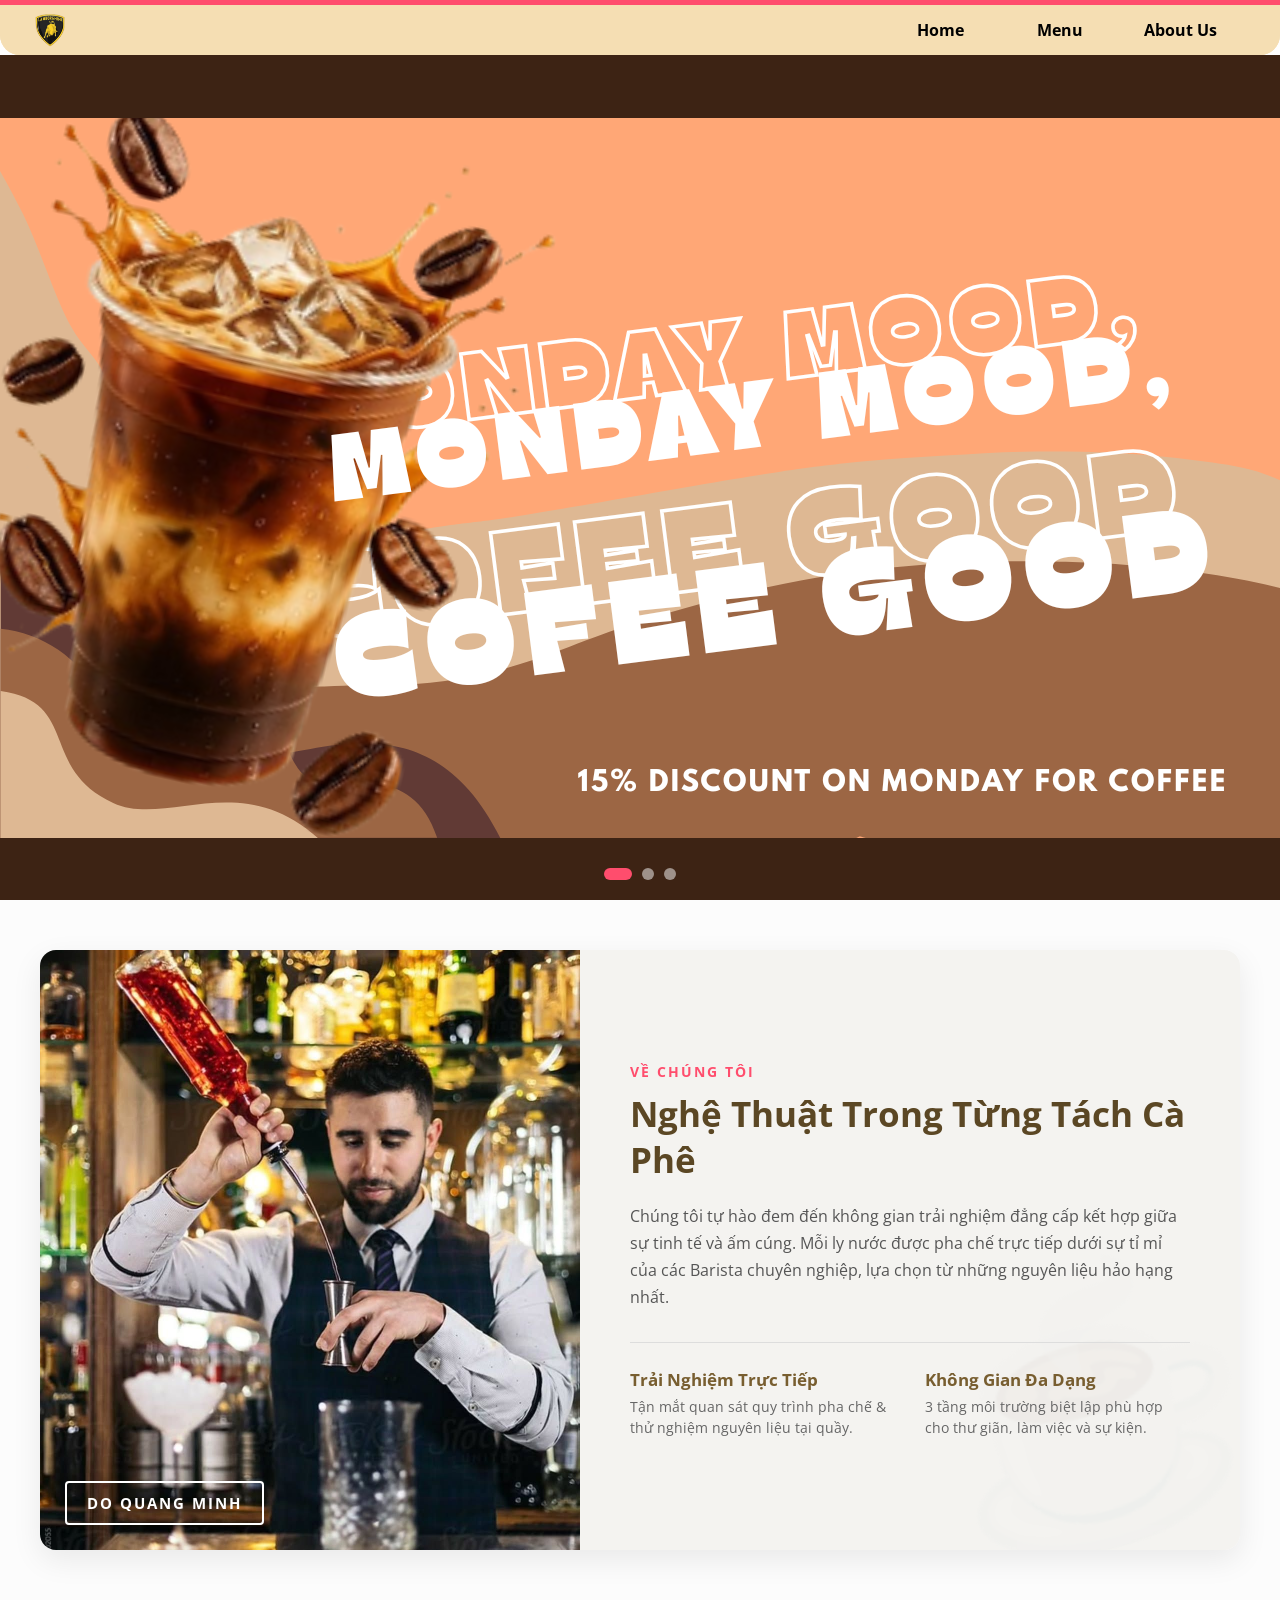
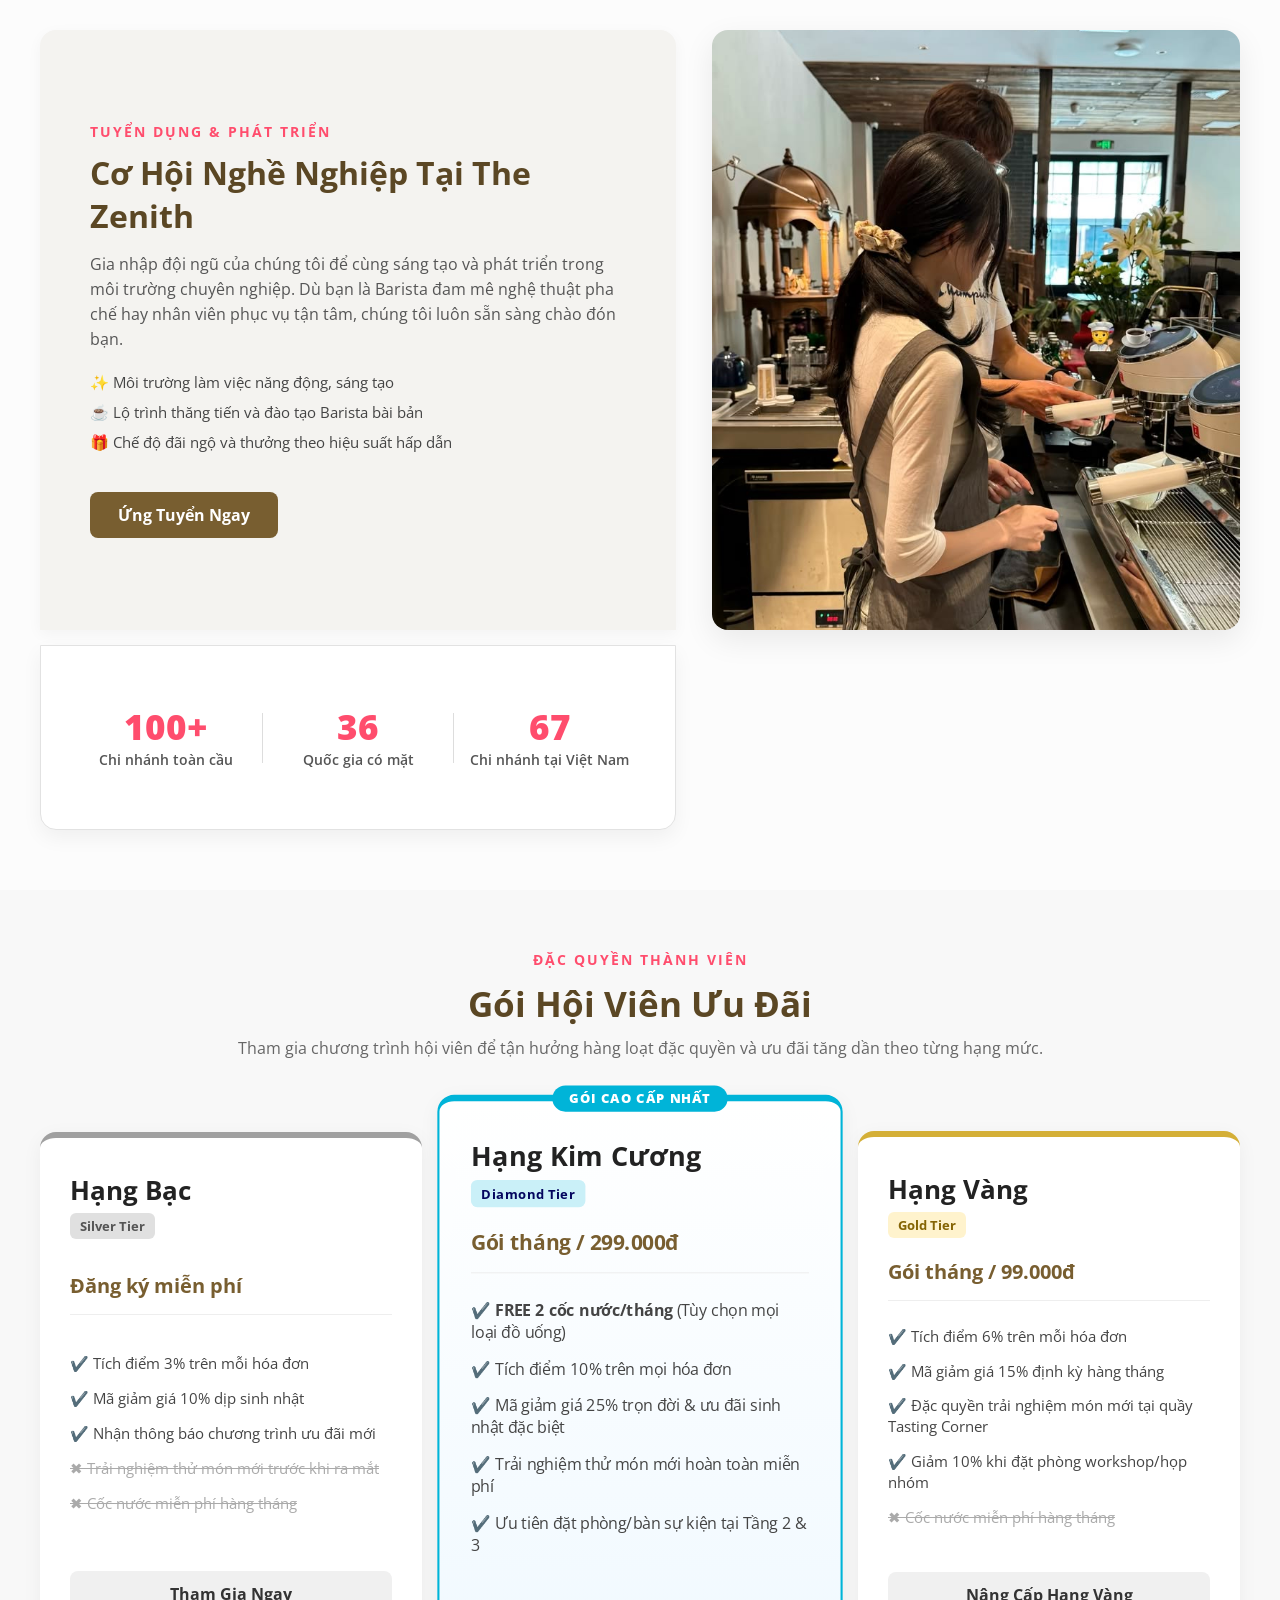
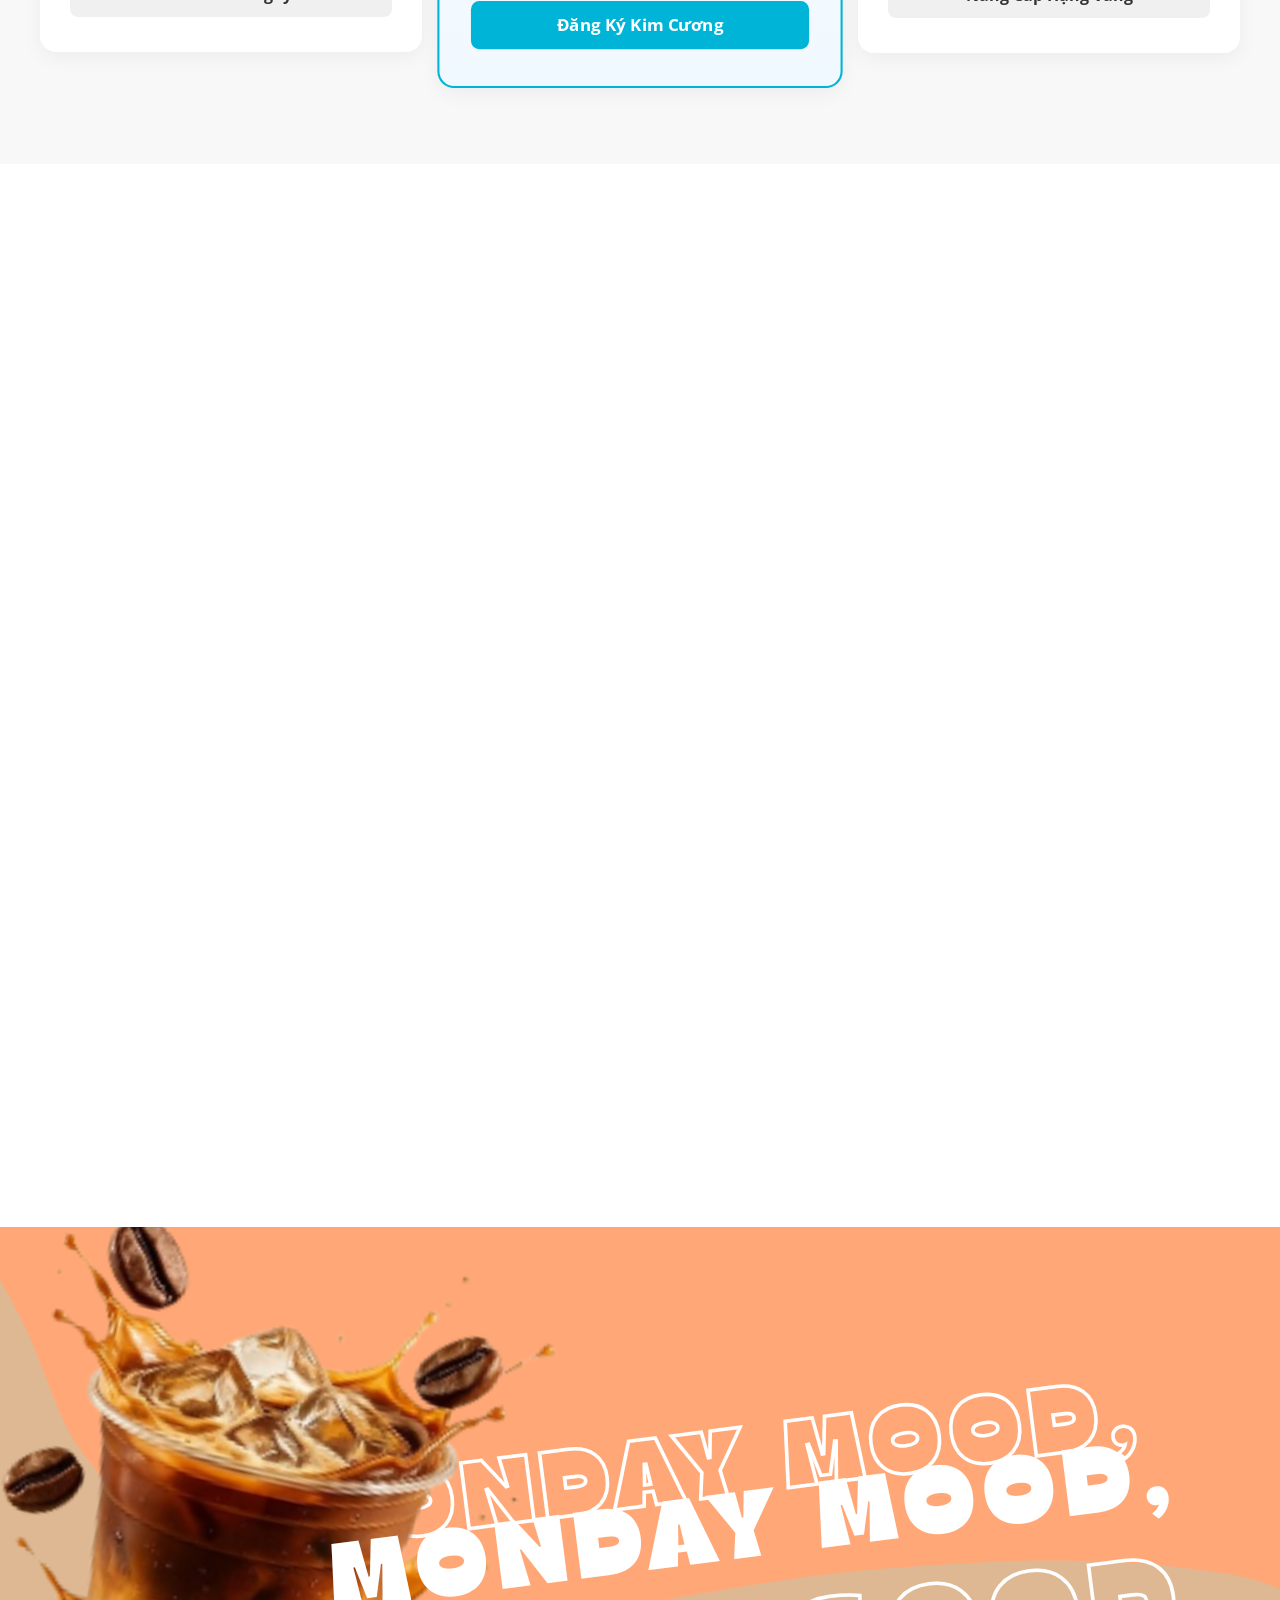
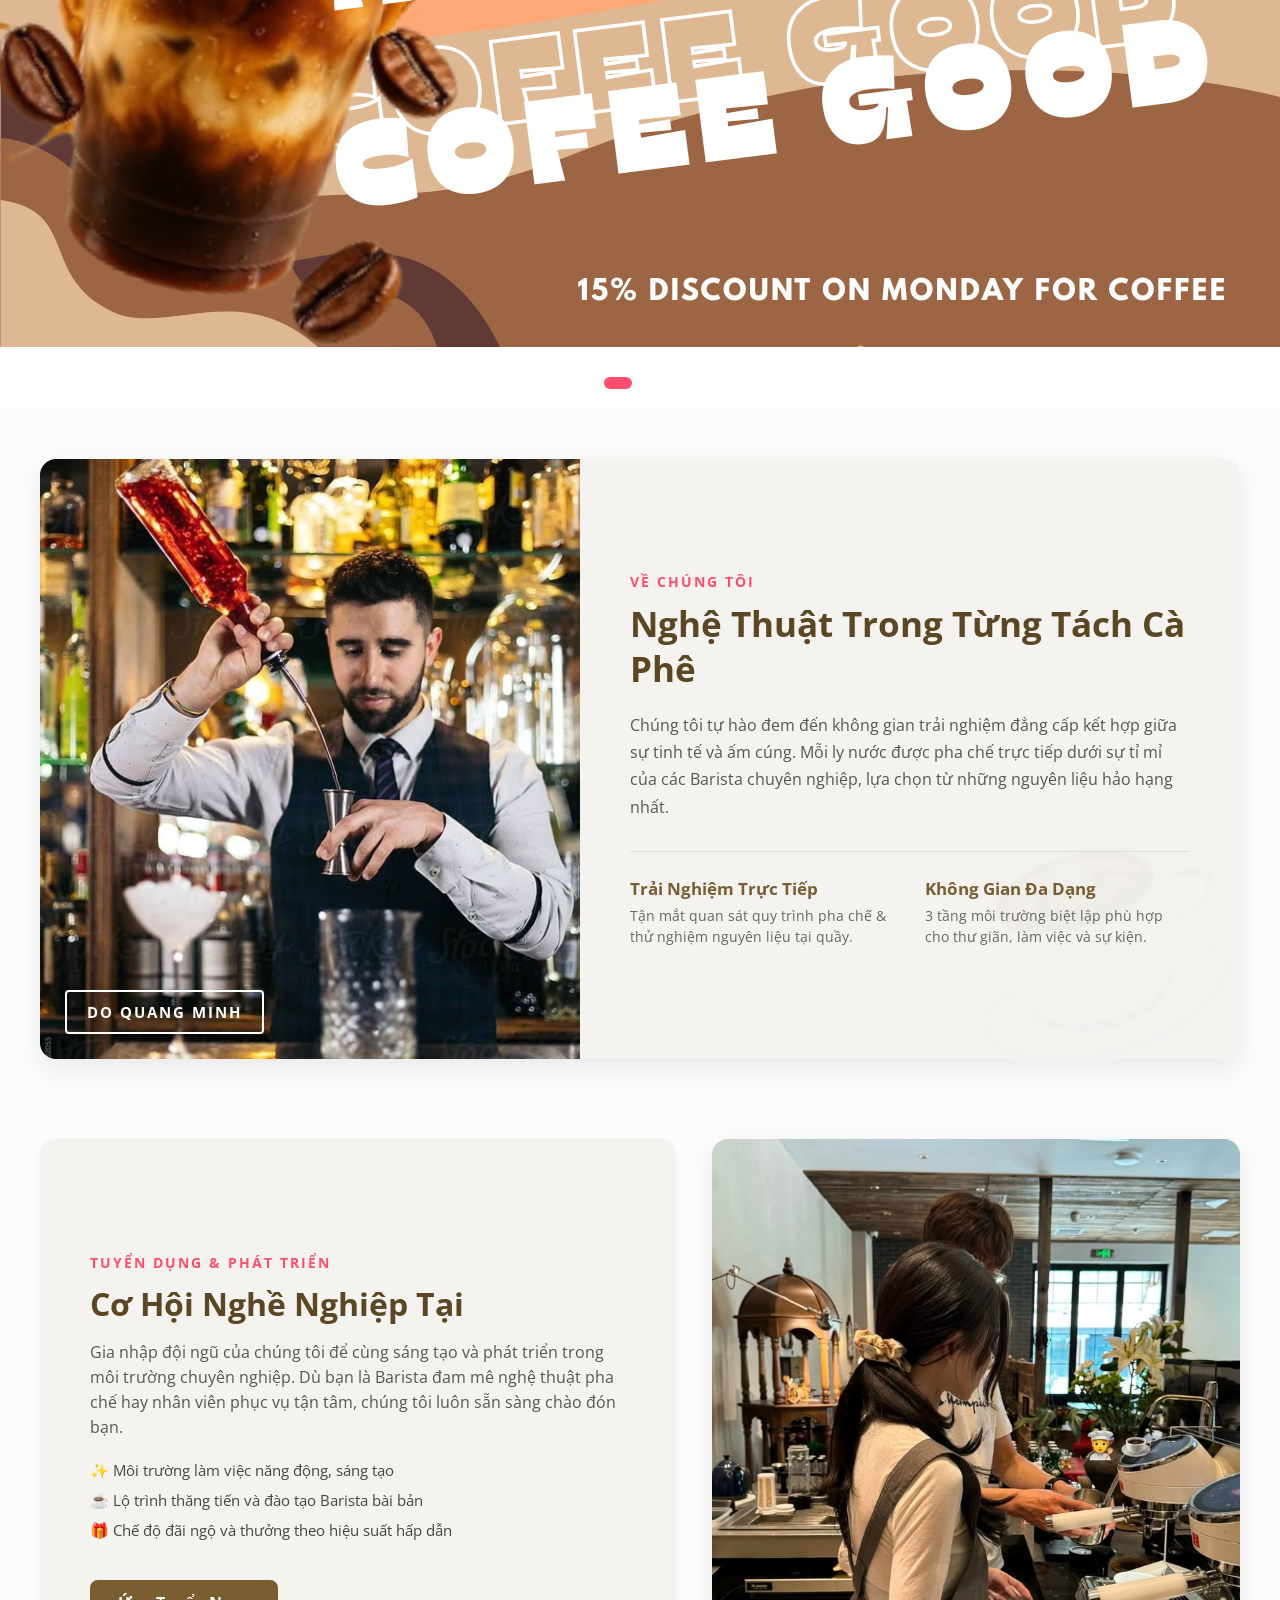
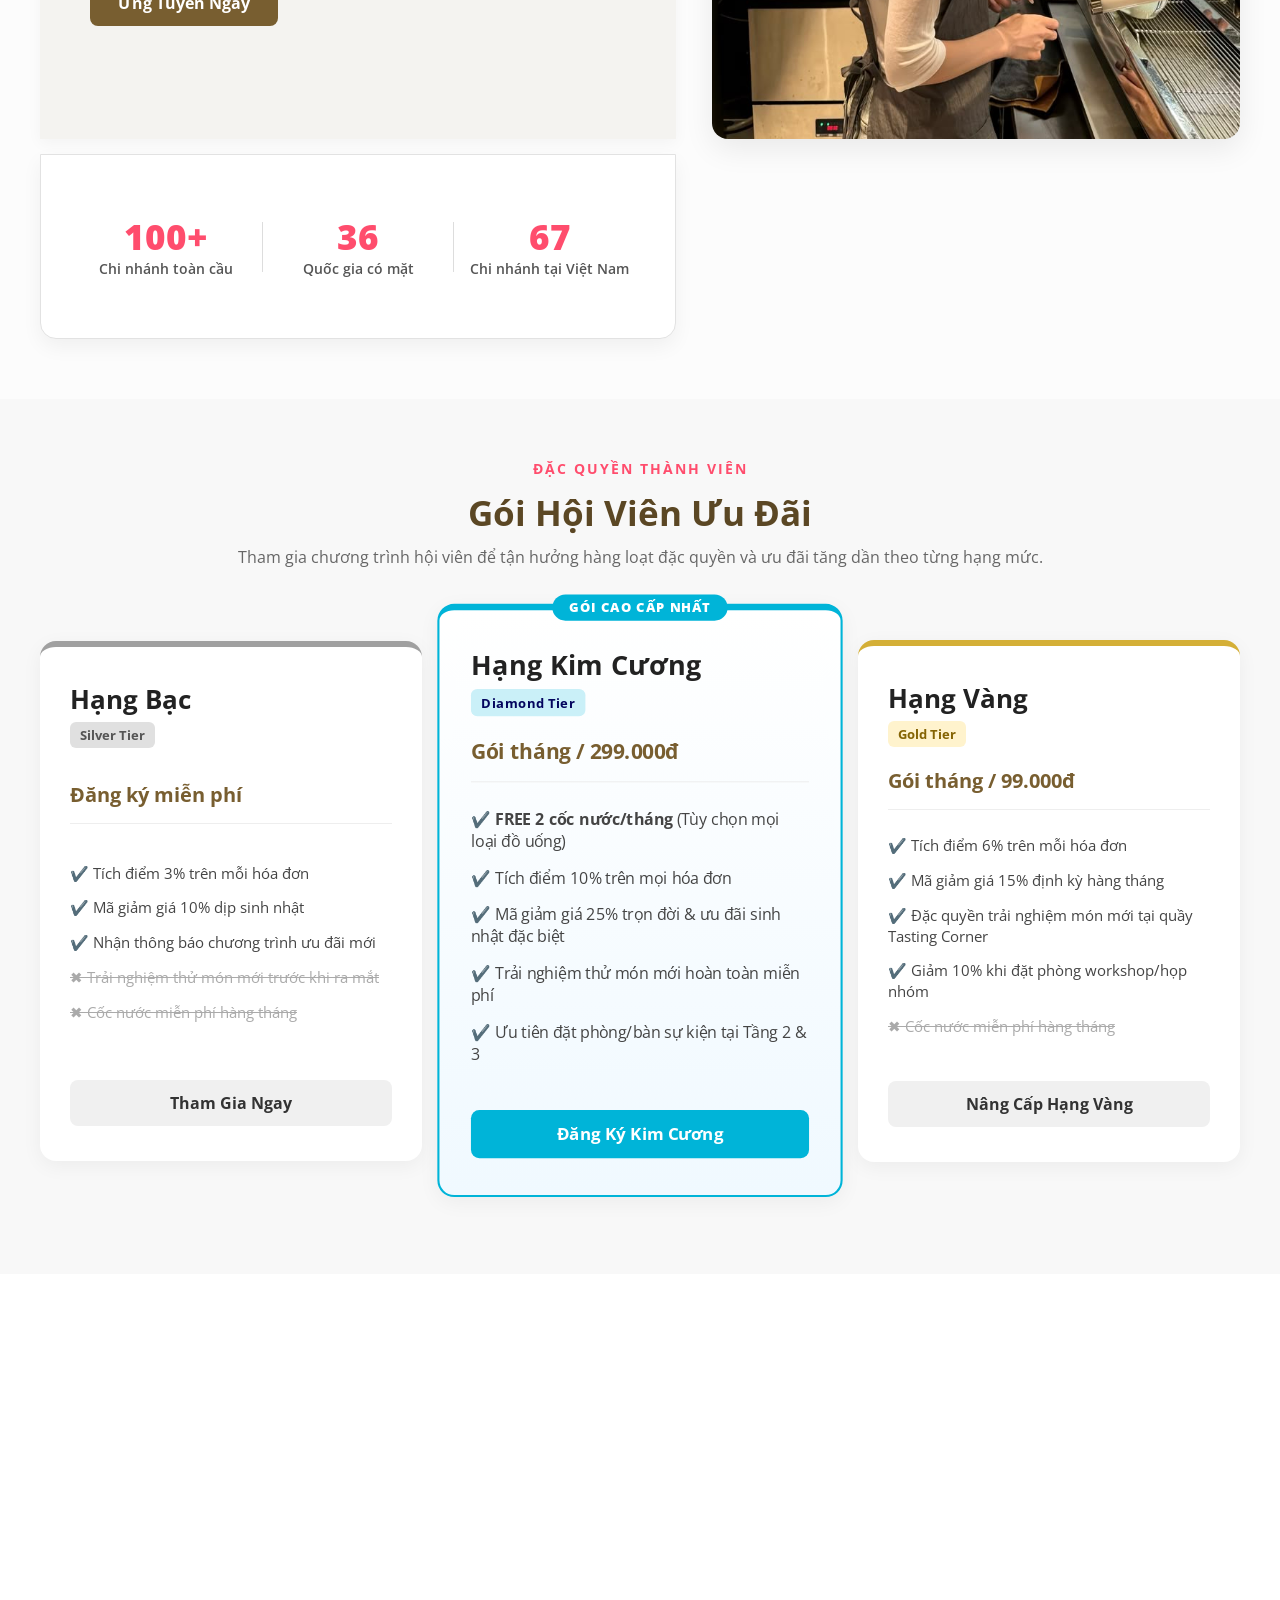
==== commit 6ba52d14: "Update index.html" ====
--- a/index.html
+++ b/index.html
@@ -1,4 +1,259 @@
 <!DOCTYPE html>
+<html lang="en">
+<head>
+    <meta charset="UTF-8">
+    <meta name="viewport" content="width=device-width, initial-scale=1.0">
+    <title>Document</title>
+    <link rel="stylesheet" href="style.css">
+    <link rel="preconnect" href="https://fonts.googleapis.com">
+    <link rel="preconnect" href="https://fonts.gstatic.com" crossorigin>
+    <link href="https://fonts.googleapis.com/css2?family=Open+Sans:ital,wght@0,300..800;1,300..800&display=swap" rel="stylesheet">
+</head>
+<body>
+    <div class="header">
+        <a href="#" class="logo">
+            <img src="poster/image.png" alt="Logo Thương Hiệu">
+        </a>
+
+        <div class="hamburger">
+            <span class="bar"></span>
+            <span class="bar"></span>
+            <span class="bar"></span>
+        </div>
+
+        <ul class="nav">
+            
+            <li class="nav-item">
+                <div class="button">Home</div>
+                <div class="panel">
+                    <div class="panel-layout-70-30">
+                        <div class="panel-left">
+                            <ul class="panel-links">
+                                <li><a href="#about-section">Giới thiệu chung</a></li>
+                                <li><a href="#career-section">Cơ hội nghề nghiệp</a></li>
+                                <li><a href="#posterSlider">Chương trình ưu đãi</a></li>
+                                <li><a href="#membership-section">Thẻ quà tặng</a></li>
+                            </ul>
+                        </div>
+                        
+                        <div class="panel-divider"></div>
+                        
+                        <div class="panel-right">
+                            <p class="quote">"Sự hoàn hảo trong từng giọt cà phê không chỉ là nghệ thuật, mà là cam kết chất lượng tuyệt đối từ chúng tôi đến tay bạn."</p>
+                            <p class="quote-author">- Chuyên gia nhãn hàng -</p>
+                        </div>
+                    </div>
+                </div>
+            </li>
+
+            <li class="nav-item">
+                <div class="button">Menu</div>
+                <div class="panel">
+                    <div class="panel-content">
+                        <h3 class="panel-title">Danh mục đồ uống</h3>
+                        <ul class="panel-links grid-links">
+                            <li><a href="#">Cà phê pha máy</a></li>
+                            <li><a href="#">Cà phê pha phin truyền thống</a></li>
+                            <li><a href="#">Trà trái cây nhiệt đới</a></li>
+                            <li><a href="#">Trà sữa trân châu</a></li>
+                            <li><a href="#">Đá xay (Freeze)</a></li>
+                            <li><a href="#">Nước ép tươi</a></li>
+                        </ul>
+                    </div>
+                </div>
+            </li>
+            <li class="nav-item">
+                <div class="button">About Us</div>
+                <div class="panel">
+                    <div class="panel-content">
+                        <h3 class="panel-title">Về thương hiệu</h3>
+                        <ul class="panel-links grid-links">
+                            <li><a href="about.html#history-section">Lịch sử thương hiệu</a></li>
+                            <li><a href="about.html#symbol-section">Biểu tượng thương hiệu</a></li>
+                            <li><a href="about.html#policy-section">Chính sách trực tuyến</a></li>
+                            <li><a href="about.html#policy-section">Liên hệ nhượng quyền</a></li>
+                        </ul>
+                    </div>
+                </div>
+            </li>
+            
+        </ul>
+    </div>
+    
+    <div class="main-poster" id="posterSlider">
+        <div class="slider-track">
+            <div class="slide">
+                <img src="poster/MONDAY MOOD, COFEE GOOD.png" alt="Poster 1" draggable="false">
+            </div>
+            <div class="slide">
+                <img src="poster/MONDAY MOOD, COFEE GOOD(1).png" alt="Poster 2" draggable="false">
+            </div>
+            <div class="slide">
+                <img src="poster/MONDAY MOOD, COFEE GOOD(2).png" alt="Poster 3" draggable="false">
+            </div>
+        </div>
+        <!-- Dấu chấm chuyển slide (Dots) -->
+        <div class="slider-dots">
+            <span class="dot active"></span>
+            <span class="dot"></span>
+            <span class="dot"></span>
+        </div>
+    </div>
+
+    <!-- SECTION GIỚI THIỆU CHUNG -->
+    <section class="about-section" id="about-section">
+        <div class="about-container">
+            <!-- Ảnh Bartender bên trái -->
+            <div class="about-image">
+                <img src="poster/bartender.png" alt="Bartender">
+                <div class="bartender-badge">DO QUANG MINH</div>
+            </div>
+
+            <!-- Khối nội dung bên phải -->
+            <div class="about-content">
+                <div class="content-text">
+                    <span class="sub-title">VỀ CHÚNG TÔI</span>
+                    <h2>Nghệ Thuật Trong Từng Tách Cà Phê</h2>
+                    <p class="description">
+                        Chúng tôi tự hào đem đến không gian trải nghiệm đẳng cấp kết hợp giữa sự tinh tế và ấm cúng. 
+                        Mỗi ly nước được pha chế trực tiếp dưới sự tỉ mỉ của các Barista chuyên nghiệp, lựa chọn từ những nguyên liệu hảo hạng nhất.
+                    </p>
+
+                    <div class="about-highlights">
+                        <div class="highlight-item">
+                            <h4>Trải Nghiệm Trực Tiếp</h4>
+                            <p>Tận mắt quan sát quy trình pha chế & thử nghiệm nguyên liệu tại quầy.</p>
+                        </div>
+                        <div class="highlight-item">
+                            <h4>Không Gian Đa Dạng</h4>
+                            <p>3 tầng môi trường biệt lập phù hợp cho thư giãn, làm việc và sự kiện.</p>
+                        </div>
+                    </div>
+                </div>
+
+                <!-- Họa tiết trang trí chìm ở góc dưới bên phải -->
+                <div class="watermark-pattern">☕</div>
+            </div>
+        </div>
+    </section>
+
+    <!-- SECTION CƠ HỘI NGHỀ NGHIỆP & CHI NHÁNH -->
+    <section class="career-branch-section" id="career-section">
+        <div class="career-container">
+            <!-- Khối nội dung bên trái (Cao 800px) -->
+            <div class="career-left">
+                <!-- Phần trên (600px): Cơ hội nghề nghiệp -->
+                <div class="career-info">
+                    <span class="sub-title">TUYỂN DỤNG & PHÁT TRIỂN</span>
+                    <h2>Cơ Hội Nghề Nghiệp Tại The Zenith</h2>
+                    <p class="description">
+                        Gia nhập đội ngũ của chúng tôi để cùng sáng tạo và phát triển trong môi trường chuyên nghiệp. 
+                        Dù bạn là Barista đam mê nghệ thuật pha chế hay nhân viên phục vụ tận tâm, chúng tôi luôn sẵn sàng chào đón bạn.
+                    </p>
+                    <ul class="career-benefits">
+                        <li>✨ Môi trường làm việc năng động, sáng tạo</li>
+                        <li>☕ Lộ trình thăng tiến và đào tạo Barista bài bản</li>
+                        <li>🎁 Chế độ đãi ngộ và thưởng theo hiệu suất hấp dẫn</li>
+                    </ul>
+                    <a href="notfound.html" class="btn-career">Ứng Tuyển Ngay</a>
+                </div>
+
+                <!-- Phần dưới (200px): Thống kê Chi nhánh (3 Cột) -->
+                <div class="branch-stats">
+                    <div class="stat-item">
+                        <span class="stat-number">100+</span>
+                        <span class="stat-label">Chi nhánh toàn cầu</span>
+                    </div>
+                    <div class="stat-divider"></div>
+                    <div class="stat-item">
+                        <span class="stat-number">36</span>
+                        <span class="stat-label">Quốc gia có mặt</span>
+                    </div>
+                    <div class="stat-divider"></div>
+                    <div class="stat-item">
+                        <span class="stat-number">67</span>
+                        <span class="stat-label">Chi nhánh tại Việt Nam</span>
+                    </div>
+                </div>
+            </div>
+
+            <!-- Khối ảnh Staff bên phải (Cao 600px) -->
+            <div class="career-right-image">
+                <img src="poster/staff.png" alt="Staff">
+            </div>
+        </div>
+    </section>
+
+    <!-- SECTION GÓI HỘI VIÊN -->
+    <section class="membership-section" id="membership-section">
+        <div class="membership-container">
+            <div class="membership-header">
+                <span class="sub-title">ĐẶC QUYỀN THÀNH VIÊN</span>
+                <h2>Gói Hội Viên Ưu Đãi</h2>
+                <p>Tham gia chương trình hội viên để tận hưởng hàng loạt đặc quyền và ưu đãi tăng dần theo từng hạng mức.</p>
+            </div>
+
+            <div class="membership-cards">
+                <!-- GÓI BẠC (BÊN TRÁI) -->
+                <div class="membership-card silver">
+                    <div class="card-header">
+                        <h3>Hạng Bạc</h3>
+                        <span class="badge-tier">Silver Tier</span>
+                    </div>
+                    <div class="card-price">Đăng ký miễn phí</div>
+                    <ul class="card-benefits">
+                        <li>✔️ Tích điểm 3% trên mỗi hóa đơn</li>
+                        <li>✔️ Mã giảm giá 10% dịp sinh nhật</li>
+                        <li>✔️ Nhận thông báo chương trình ưu đãi mới</li>
+                        <li class="disabled">✖ Trải nghiệm thử món mới trước khi ra mắt</li>
+                        <li class="disabled">✖ Cốc nước miễn phí hàng tháng</li>
+                    </ul>
+                    <a href="notfound.html" class="btn-tier">Tham Gia Ngay</a>
+                </div>
+
+                <!-- GÓI KIM CƯƠNG (Ở GIỮA - NỔI BẬT CAO NHẤT) -->
+                <div class="membership-card diamond highlight">
+                    <div class="popular-tag">GÓI CAO CẤP NHẤT</div>
+                    <div class="card-header">
+                        <h3>Hạng Kim Cương</h3>
+                        <span class="badge-tier">Diamond Tier</span>
+                    </div>
+                    <div class="card-price">Gói tháng / 299.000đ</div>
+                    <ul class="card-benefits">
+                        <li>✔️ <strong>FREE 2 cốc nước/tháng</strong> (Tùy chọn mọi loại đồ uống)</li>
+                        <li>✔️ Tích điểm 10% trên mọi hóa đơn</li>
+                        <li>✔️ Mã giảm giá 25% trọn đời & ưu đãi sinh nhật đặc biệt</li>
+                        <li>✔️ Trải nghiệm thử món mới hoàn toàn miễn phí</li>
+                        <li>✔️ Ưu tiên đặt phòng/bàn sự kiện tại Tầng 2 & 3</li>
+                    </ul>
+                    <a href="notfound.html" class="btn-tier btn-diamond">Đăng Ký Kim Cương</a>
+                </div>
+
+                <!-- GÓI VÀNG (BÊN PHẢI) -->
+                <div class="membership-card gold">
+                    <div class="card-header">
+                        <h3>Hạng Vàng</h3>
+                        <span class="badge-tier">Gold Tier</span>
+                    </div>
+                    <div class="card-price">Gói tháng / 99.000đ</div>
+                    <ul class="card-benefits">
+                        <li>✔️ Tích điểm 6% trên mỗi hóa đơn</li>
+                        <li>✔️ Mã giảm giá 15% định kỳ hàng tháng</li>
+                        <li>✔️ Đặc quyền trải nghiệm món mới tại quầy Tasting Corner</li>
+                        <li>✔️ Giảm 10% khi đặt phòng workshop/họp nhóm</li>
+                        <li class="disabled">✖ Cốc nước miễn phí hàng tháng</li>
+                    </ul>
+                    <a href="notfound.html" class="btn-tier">Nâng Cấp Hạng Vàng</a>
+                </div>
+            </div>
+        </div>
+    </section>
+
+    <div style="height: 1000px; padding: 20px;"></div>
+    
+    <script src="script.js"></script>
+</body>
+</html><!DOCTYPE html>
 <html lang="en">
 <head>
     <meta charset="UTF-8">
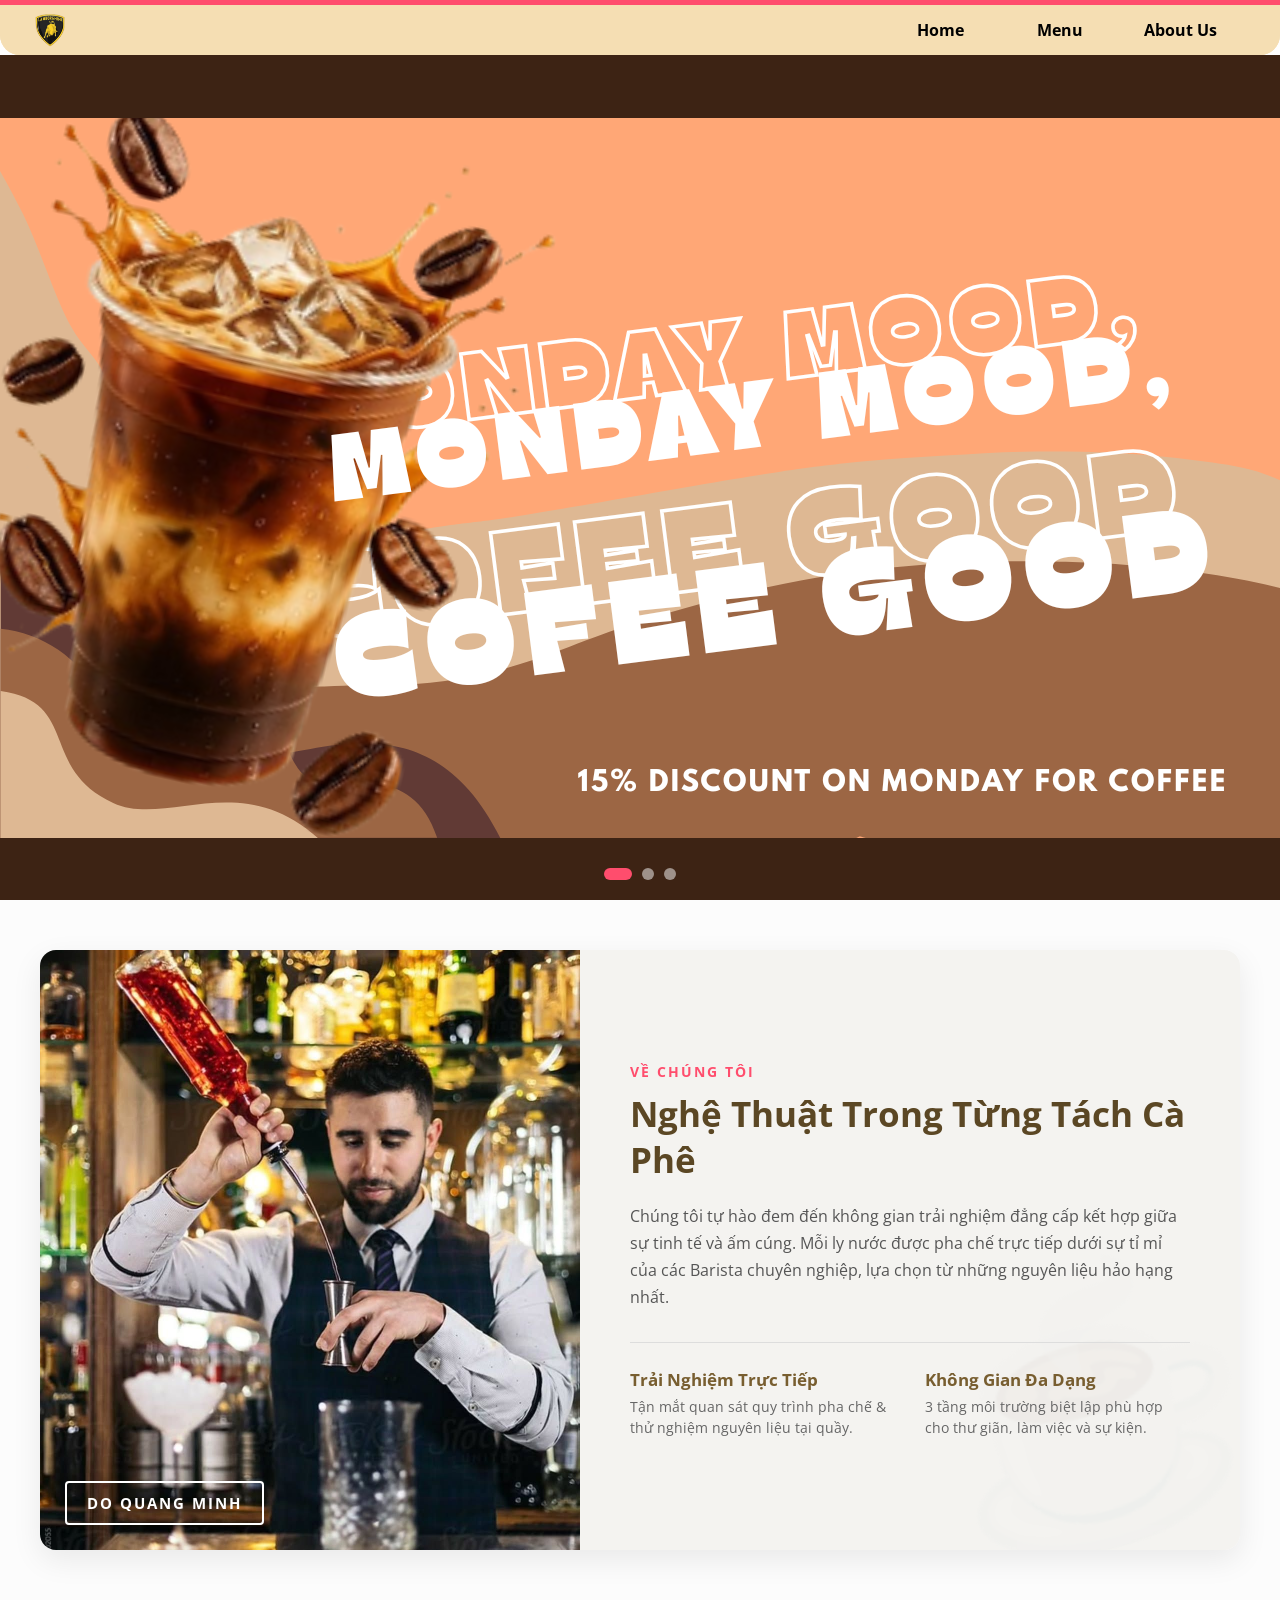
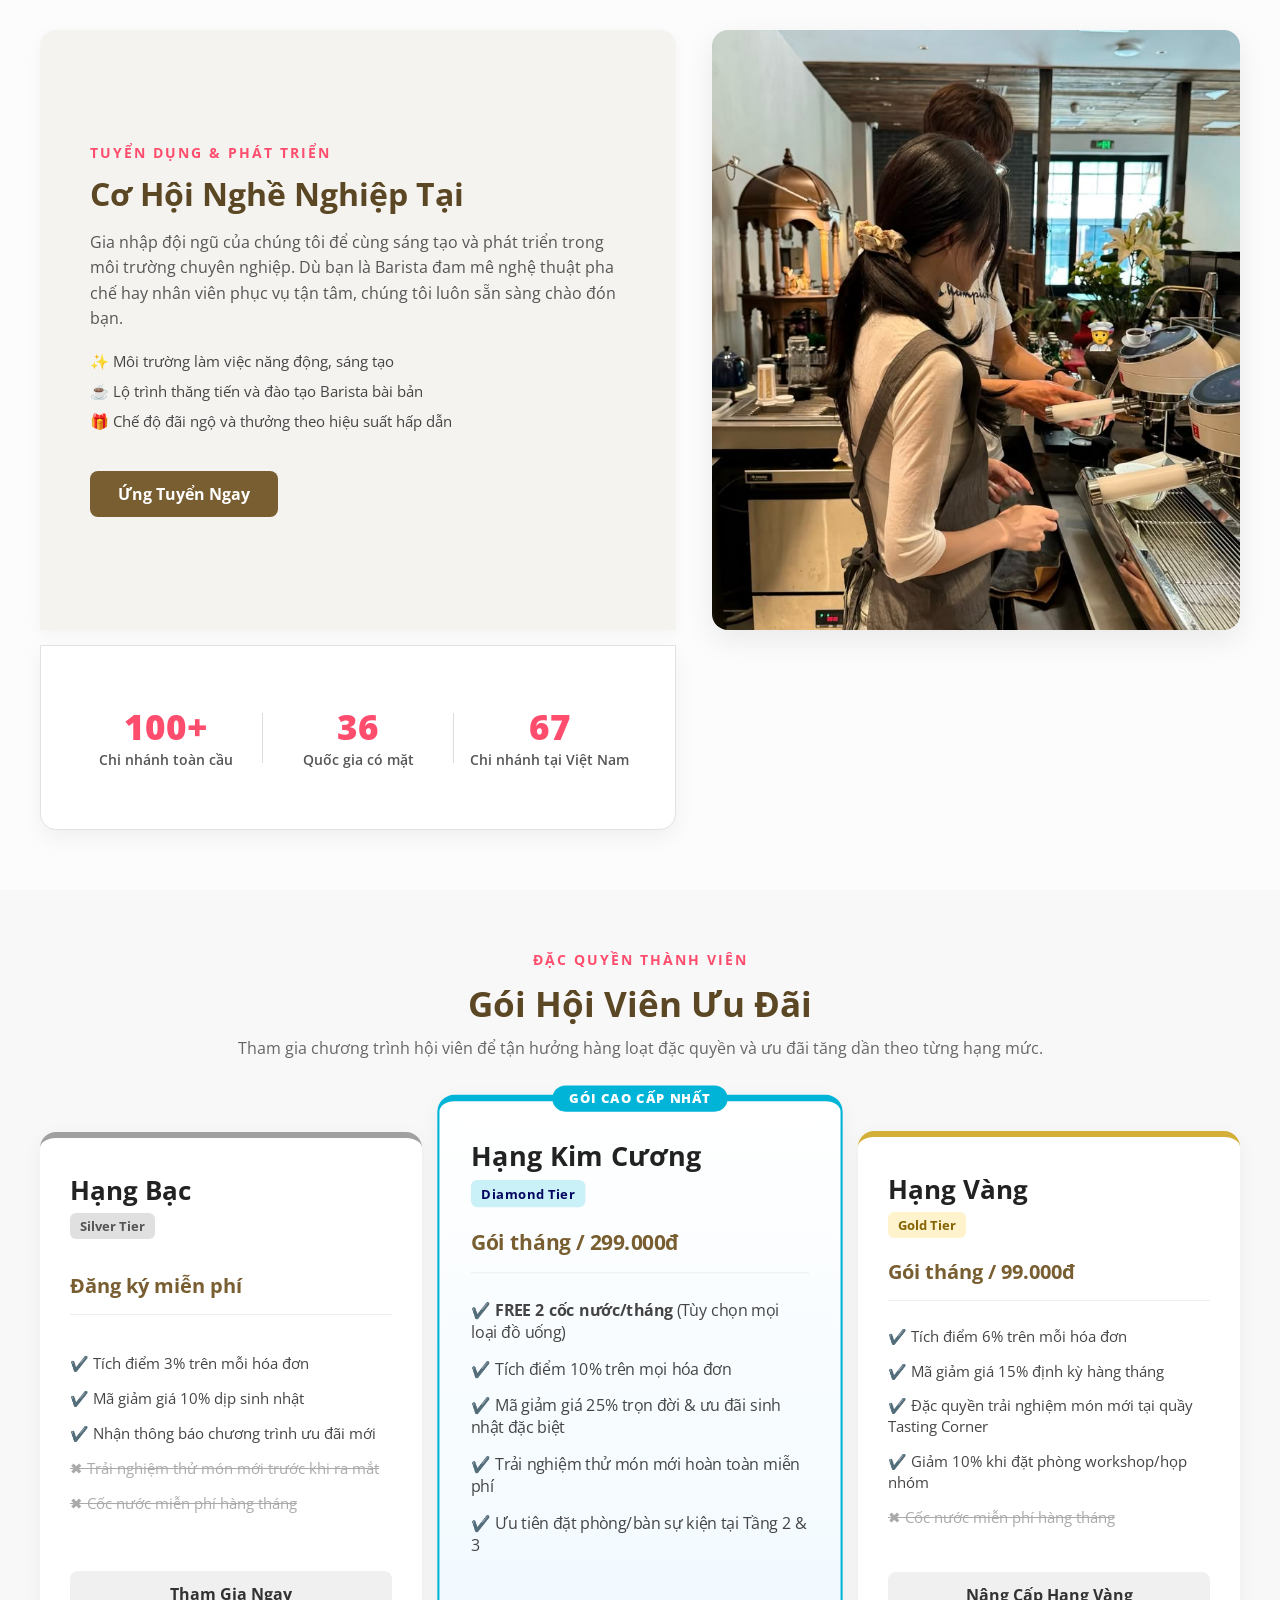
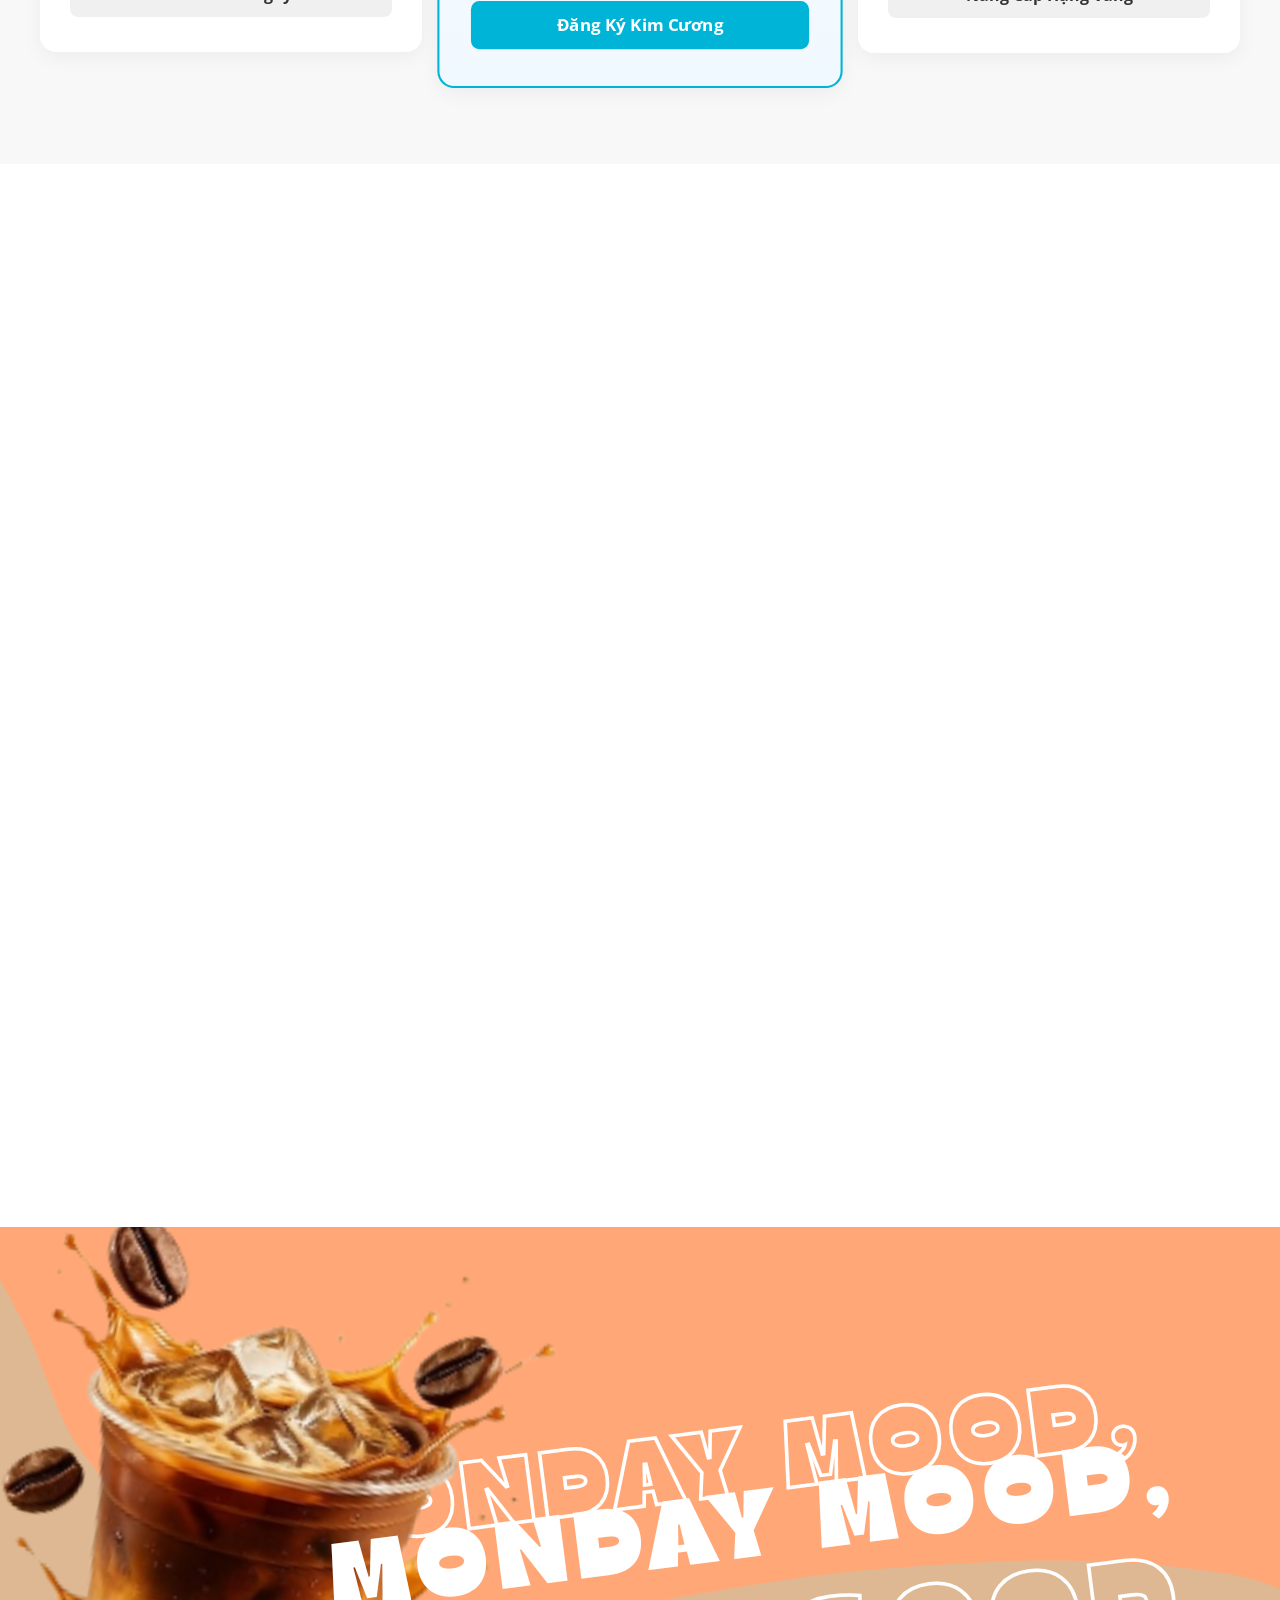
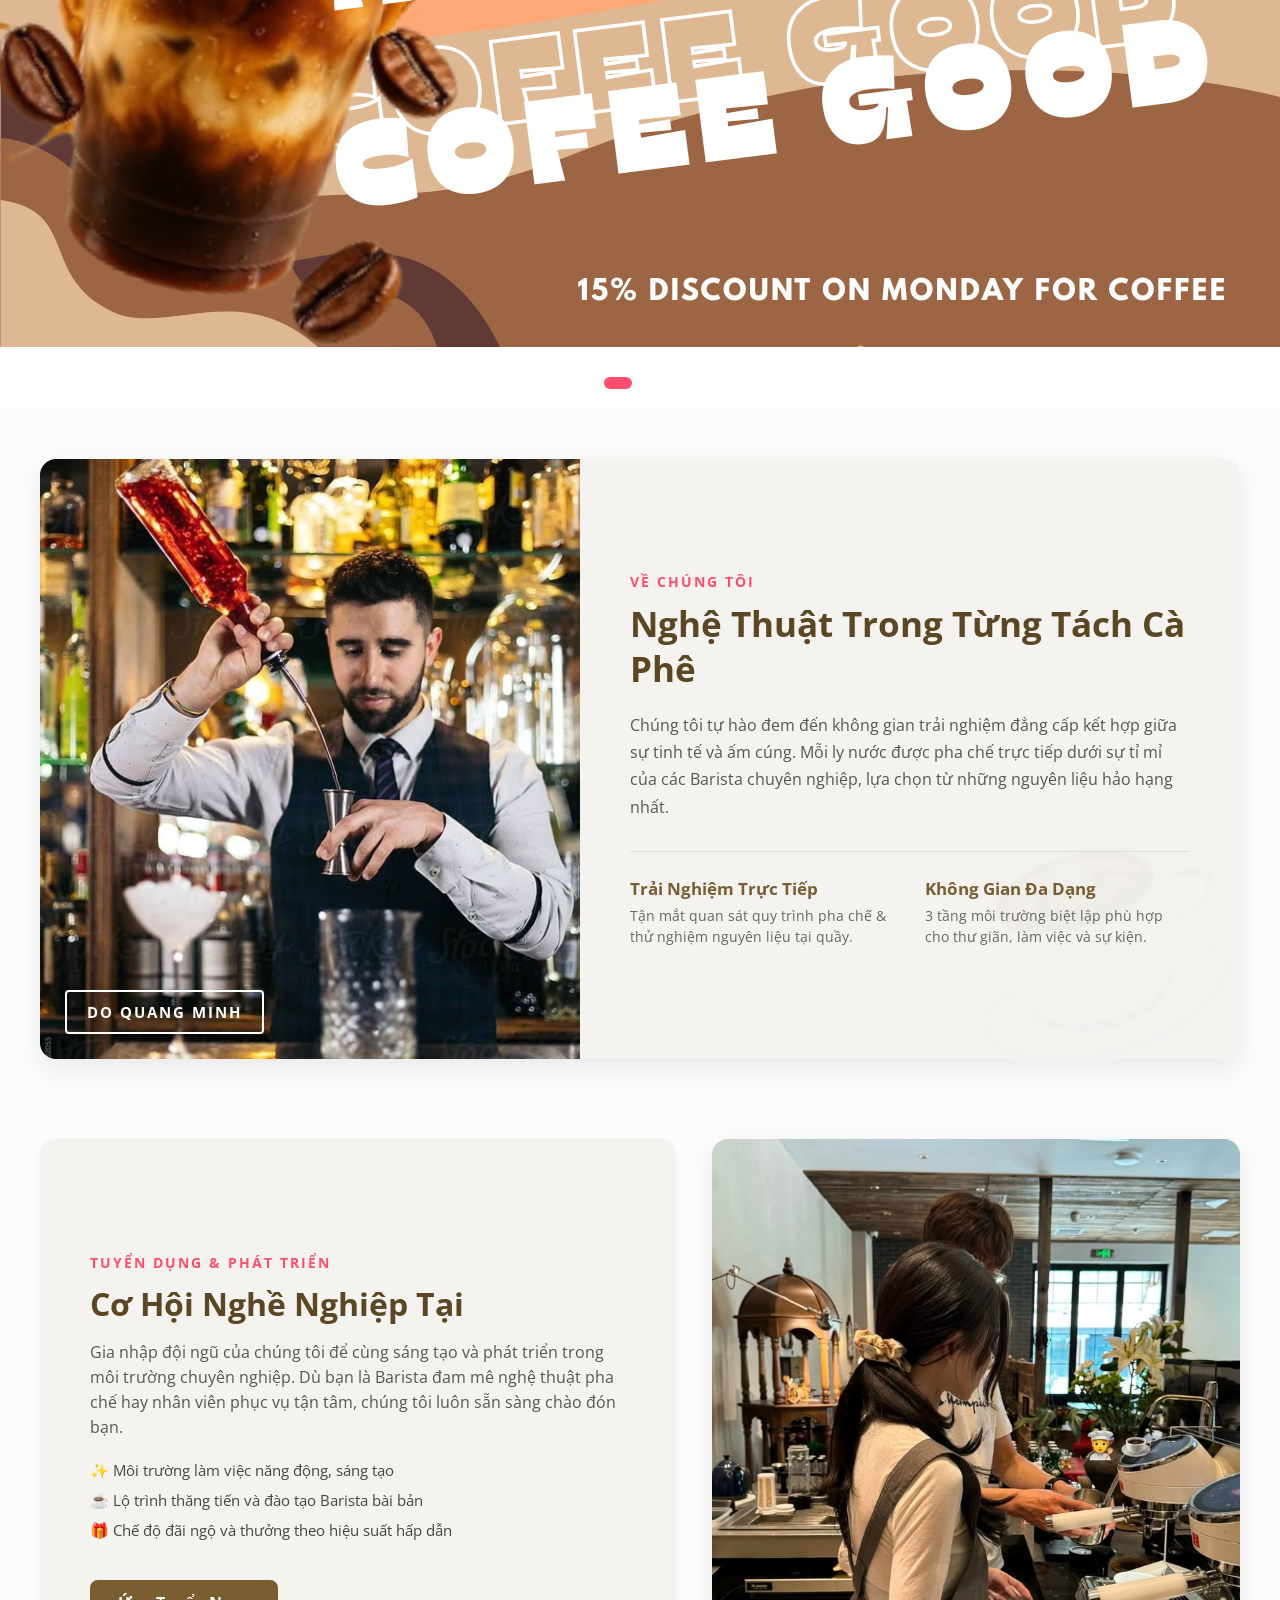
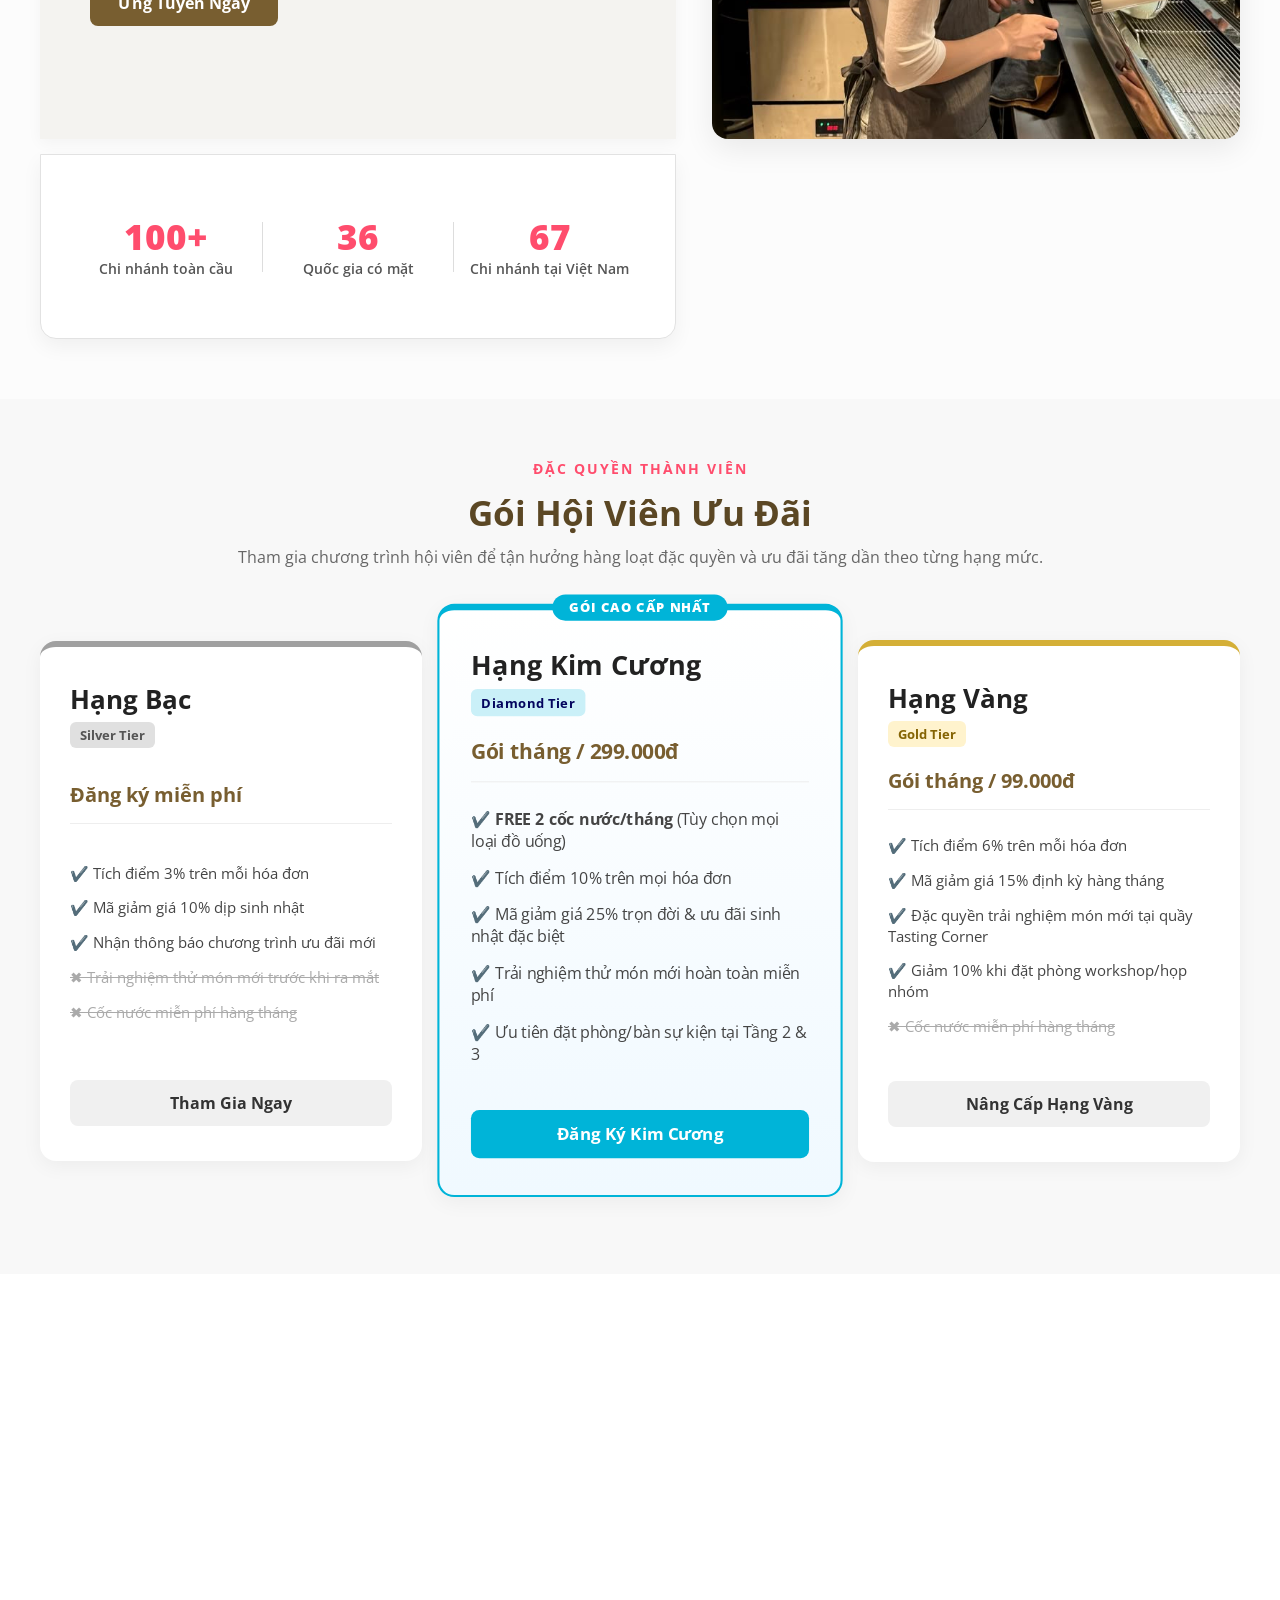
==== commit a9041e06: "Update index.html" ====
--- a/index.html
+++ b/index.html
@@ -145,7 +145,7 @@
                 <!-- Phần trên (600px): Cơ hội nghề nghiệp -->
                 <div class="career-info">
                     <span class="sub-title">TUYỂN DỤNG & PHÁT TRIỂN</span>
-                    <h2>Cơ Hội Nghề Nghiệp Tại The Zenith</h2>
+                    <h2>Cơ Hội Nghề Nghiệp Tại</h2>
                     <p class="description">
                         Gia nhập đội ngũ của chúng tôi để cùng sáng tạo và phát triển trong môi trường chuyên nghiệp. 
                         Dù bạn là Barista đam mê nghệ thuật pha chế hay nhân viên phục vụ tận tâm, chúng tôi luôn sẵn sàng chào đón bạn.
